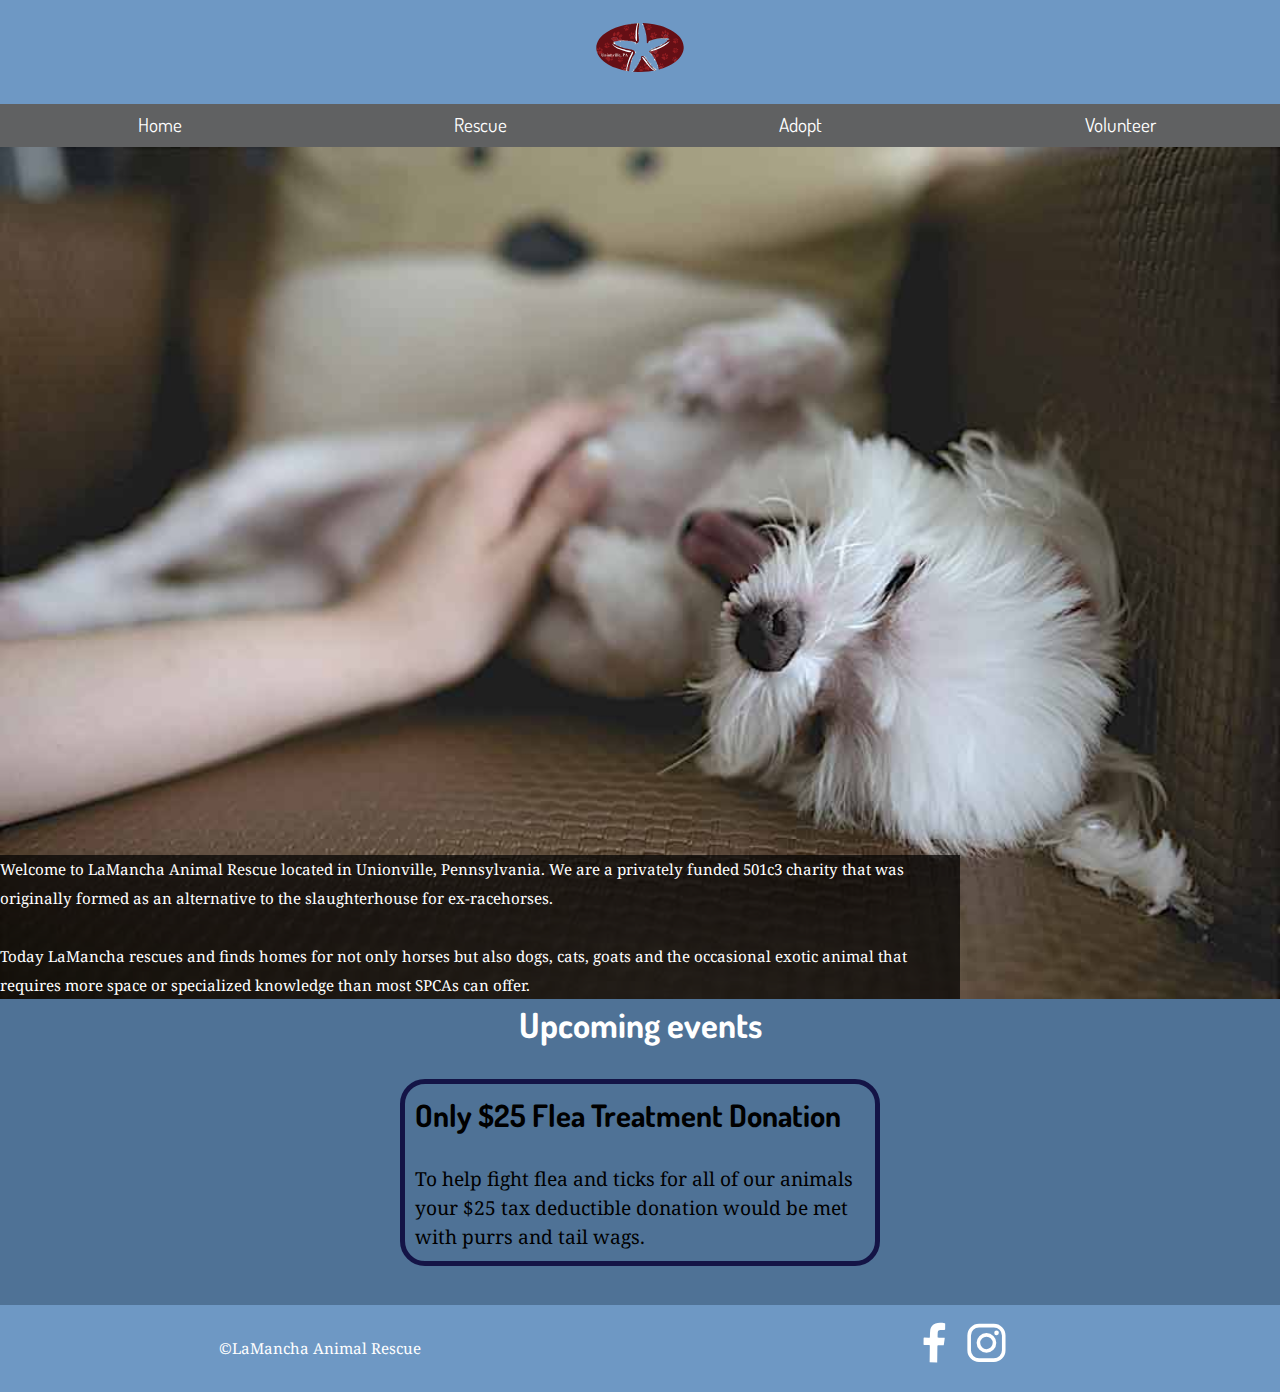
==== index.html @ 8a0393de "Fixed navigation bar" ====
<!DOCTYPE html>
<html lang="en-ca">
<head>
  <meta charset="utf-8">
  <title>Animal Rescue Website</title>
  <meta name="viewport" content="width=device-width, initial-scale=1">
  <link href="css/modules.css" rel="stylesheet">
  <link href="css/grid.css" rel="stylesheet">
  <link href="css/type.css" rel="stylesheet">
  <link href="css/main.css" rel="stylesheet">
  <link href="https://fonts.googleapis.com/css?family=Dosis:700|Noto+Serif" rel="stylesheet">
</head>
<body>
  <header>
    <div class="text-center">
      <a href="index.html">
        <img class="i-96 logo" src="images/logo.svg" alt="">
      </a>
    </div>
    <div>
      <nav>
        <ul class="grid list-group text-center">
          <li class="yota text-center unit xs-1 s-1 m-1-4 l-1-4 pad-t-1-4 pad-b-1-4"><a href="index.html">Home</a></li>
          <li class="yota text-center unit xs-1 s-1 m-1-4 l-1-4 pad-t-1-4 pad-b-1-4"><a href="rescue.html">Rescue</a></li>
          <li class="yota text-center unit xs-1 s-1 m-1-4 l-1-4 pad-t-1-4 pad-b-1-4"><a href="adopt.html">Adopt</a></li>
          <li class="yota text-center unit xs-1 s-1 m-1-4 l-1-4 pad-t-1-4 pad-b-1-4"><a href="#">Volunteer</a></li>
        </ul>
      </nav>
    </div>
  </header>

  <main>
    <section class="banner">
      <div class="embed embed-3by2">
        <img class="dog-banner embed-item" src="images/dog-banner.jpg" alt="">
      </div>
      <div class="banner-content ib">
        <p class="micro">Welcome to LaMancha Animal Rescue located in Unionville, Pennsylvania. We are a privately funded 501c3 charity that was originally formed as an alternative to the slaughterhouse for ex-racehorses.</p>
        <p class="micro push-0">Today LaMancha rescues and finds homes for not only horses but also dogs, cats, goats and the occasional exotic animal that requires more space or specialized knowledge than most SPCAs can offer.</p>
      </div>
    </section>

    <section class="sec-2">
      <h1 class="text-center">Upcoming events</h1>
        <div class="card">
          <h2>Only $25 Flea Treatment Donation</h2>
          <p class="push-0">To help fight flea and ticks for all of our animals your $25 tax deductible donation would be met with purrs and tail wags.</p>
        </div>
    </section>
  </main>

  <footer class="grid foot-align">
    <div class="unit xs-1 s-1 m-1-2 l-1-2 pad-t gutter-1-2 text-center">
      <p><small class="text-center micro">©LaMancha Animal Rescue</small></p>
    </div>

      <div class="unit xs-1 s-1 m-1-2 l-1-2 island-1-2 text-center">
        <i class="icon i-48">
          <a href="https://www.facebook.com/groups/67458316507/about/">
            <img src="images/facebook-logo.svg" alt="facebook">
          </a>
        </i>

        <i class="icon i-48">
          <a href="https://www.instagram.com/lamancha_rescue/">
            <img src="images/instagram-logo.svg" alt="instagram">
          </a>
        </i>
      </div>
  </footer>
</body>
</html>
---- css/modules.css ----
/*
 * Modulifier || Code released under the UNLICENSE
 * Code under other copyrights & licenses listed below.
 * https://modulifier.web-dev.tools/#responsive;images;list-group;embed;media-object;icons;hidden;positioning;nice-lists;forms;buttons;accessibility;print
 */

@-moz-viewport { width: device-width; scale: 1; }
@-ms-viewport { width: device-width; scale: 1; }
@-o-viewport { width: device-width; scale: 1; }
@-webkit-viewport { width: device-width; scale: 1; }
@viewport { width: device-width; scale: 1; }

html {
  box-sizing: border-box;
  -moz-text-size-adjust: 100%;
  -ms-text-size-adjust: 100%;
  -webkit-text-size-adjust: 100%;
  text-size-adjust: 100%;
}

*, *::before, *::after {
  box-sizing: inherit;
}

body {
  margin: 0;
}

article,
aside,
details,
figcaption,
figure,
footer,
header,
main,
menu,
nav,
section,
summary {
  display: block;
}

audio,
canvas,
progress,
video {
  display: inline-block;
  vertical-align: baseline;
}

template {
  display: none;
}

details {
  cursor: pointer;
}

audio:not([controls]) {
  display: none;
  height: 0;
}

a,
area,
button,
input,
label,
select,
textarea,
[tabindex] {
  -ms-touch-action: manipulation;
  touch-action: manipulation;
}

img {
  border: 0;
}

.img-flex,
.img-flex img {
  display: block;
  width: 100%;
}

svg {
  fill: currentColor;
}

svg:not(:root) {
  overflow: hidden;
}

svg.img-flex {
  width: 100%;
  height: 100%;
}

.image-replacement, .ir {
  overflow: hidden;
  direction: ltr;
  text-align: left;
  text-indent: 100%;
  white-space: nowrap;
}

.list-group, .list-group-inline, .list-group--inline {
  padding-left: 0;
  list-style-type: none;
}

.list-group > dd {
  margin-left: 0;
}

.list-group-inline::before,
.list-group-inline::after,
.list-group--inline::before,
.list-group--inline::after {
  content: "";
  display: table;
}

.list-group-inline::after,
.list-group--inline::after {
  clear: both;
}

.list-group-inline > li,
.list-group--inline > li {
  display: inline-block;
}

.list-group-inline > dt,
.list-group--inline > dt {
  clear: left;
  float: left;
  width: 11em;
}

.list-group-inline > dd,
.list-group--inline > dd {
  float: left;
  min-width: 12em;
}

.embed {
  margin-left: 0;
  margin-right: 0;
  overflow: hidden;
  position: relative;
  width: 100%;
}

.embed-1by1, .embed--1by1 {
  padding-top: 100%; /* Square */
}

.embed-4by3, .embed--4by3 {
  padding-top: 75%; /* Traditional TV/computer screens */
}

.embed-iso216, .embed--iso216 {
  padding-top: 70.92%; /* A-standard paper sizes */
}

.embed-3by2, .embed--3by2 {
  padding-top: 66.6%; /* Classic 35 mm film & most digital photos, landscape */
}

.embed-2by3, .embed--2by3 {
  padding-top: 150%; /* Classic 35 mm film & most digital photos, portrait */
}

.embed-golden, .embed--golden {
  padding-top: 61.8%; /* The Golden Ratio */
}

.embed-16by9, .embed--16by9 {
  padding-top: 56.25%; /* HD TV */
}

.embed-185by100, .embed--185by100 {
  padding-top: 54.05%; /* Common widescreen cinema */
}

.embed-24by10, .embed--24by10 {
  padding-top: 41.667%; /* Widescreen cinema: 2.4:1 */
}

.embed-3by1, .embed--3by1 {
  padding-top: 33.3333%; /* Panorama photos */
}

.embed-4by1, .embed--4by1 {
  padding-top: 25%; /* Polyvision */
}

.embed-5by1, .embed--5by1 {
  padding-top: 20%; /* Really wide... */
}

.embed-item, .embed__item {
  min-height: 100%;
  left: 0;
  position: absolute;
  top: 0;
  width: 100%;
}

.media {
  overflow: hidden;
}

.media-img, .media__img {
  float: left;
}

.media-img-reversed, .media__img--reversed {
  float: right;
}

.media-img-stacked, .media__img--stacked {
  float: none;
}

.media-body, .media__body {
  overflow: hidden;
  min-width: 12em; /* Slightly less than 200px, responsiveness built in */
}

.icon {
  display: inline-block;
  position: relative;
  background: transparent none no-repeat center center;
  background-size: contain;
  vertical-align: middle;
}

.i-16, .i--16 {
  height: 16px;
  width: 16px;
}

.i-18, .i--18 {
  height: 18px;
  width: 18px;
}

.i-20, .i--20 {
  height: 20px;
  width: 20px;
}

.i-24, .i--24 {
  height: 24px;
  width: 24px;
}

.i-32, .i--32 {
  height: 32px;
  width: 32px;
}

.i-48, .i--48 {
  height: 48px;
  width: 48px;
}

.i-64, .i--64 {
  height: 64px;
  width: 64px;
}

.i-96, .i--96 {
  height: 96px;
  width: 96px;
}

.i-128, .i--128 {
  height: 128px;
  width: 128px;
}

.i-192, .i--192 {
  height: 192px;
  width: 192px;
}

.i-256, .i--256 {
  height: 256px;
  width: 256px;
}

.icon img,
.icon svg {
  left: 0;
  height: 100%;
  position: absolute;
  top: 0;
  width: 100%;
  fill: currentColor;
}

.icon-label {
  vertical-align: middle;
}

.icon-link,
.icon-link:focus,
.icon-link:hover {
  text-decoration: none;
}

[hidden], .hidden {
  /* stylelint-disable declaration-no-important */
  display: none !important;
  visibility: hidden !important;
  /* stylelint-enable */
}

.visually-hidden {
  height: 1px;
  margin: -1px;
  overflow: hidden;
  padding: 0;
  position: absolute;
  width: 1px;
  border: 0;
  clip: rect(0 0 0 0);
  clip-path: inset(50%);
}

.visually-hidden.focusable:active, .visually-hidden.focusable:focus {
  height: auto;
  margin: 0;
  overflow: visible;
  position: static;
  width: auto;
  clip: auto;
  clip-path: none;
}

.invisible {
  visibility: hidden;
}

.chop,
.crop {
  overflow: hidden;
}

.truncate {
  max-width: 100%;
  overflow: hidden;
  width: 100%;
  text-overflow: ellipsis;
  white-space: nowrap;
}

.scrollable {
  max-width: 100%;
  overflow-x: auto;
  overflow-y: hidden;
  -webkit-overflow-scrolling: touch;
}

.clearfix::after {
  content: " ";
  display: block;
  clear: both;
}

.left {
  float: left;
}

.right {
  float: right;
}

.center-text,
.center-flow {
  text-align: center;
}

.center-block {
  margin-left: auto;
  margin-right: auto;
}

.no-auto-margins,
.not-centered {
  /* stylelint-disable declaration-no-important */
  margin-left: 0 !important;
  margin-right: 0 !important;
  /* stylelint-enable */
}

.center-content,
.center-content-vertical,
.center-contents,
.center-contents-vertical {
  display: -webkit-flex;
  display: -ms-flexbox;
  display: flex;
  -webkit-justify-content: center;
  -ms-flex-pack: center;
  justify-content: center;
  -webkit-align-items: center;
  -ms-flex-align: center;
  align-items: center;
  -webkit-align-content: center;
  -ms-flex-line-pack: center;
  align-content: center;
  -webkit-flex-direction: column wrap;
  -ms-flex-direction: column wrap;
  flex-flow: column wrap;
}

.center-content-start,
.center-content-vertical-start,
.center-contents-start,
.center-contents-vertical-start {
  display: -webkit-flex;
  display: -ms-flexbox;
  display: flex;
  -webkit-justify-content: center;
  -ms-flex-pack: center;
  justify-content: center;
  -webkit-flex-direction: column wrap;
  -ms-flex-direction: column wrap;
  flex-flow: column wrap;
}

.center-content-horizontal,
.center-contents-horizontal {
  display: -webkit-flex;
  display: -ms-flexbox;
  display: flex;
  -webkit-justify-content: center;
  -ms-flex-pack: center;
  justify-content: center;
  -webkit-align-items: center;
  -ms-flex-align: center;
  align-items: center;
  -webkit-align-content: center;
  -ms-flex-line-pack: center;
  align-content: center;
  -webkit-flex-direction: row wrap;
  -ms-flex-direction: row wrap;
  flex-flow: row wrap;
}

.inline {
  display: inline;
}

.block {
  display: block;
}

.inline-block, .ib {
  display: inline-block;
}

.valign-top {
  vertical-align: top;
}

.valign-bottom {
  vertical-align: bottom;
}

.valign-middle {
  vertical-align: middle;
}

.fixed {
  position: fixed;
}

.relative {
  position: relative;
}

[class*="pin-"],
.absolute {
  position: absolute;
}

.static {
  position: static;
}

.zindex-1 {
  z-index: 1;
}

.zindex-2 {
  z-index: 2;
}

.zindex-3 {
  z-index: 3;
}

.zindex-1000 {
  z-index: 1000;
}

.pin-top-left,
.pin-left-top,
.pin-tl,
.pin-lt {
  top: 0;
  left: 0;
}

.pin-top-right,
.pin-right-top,
.pin-tr,
.pin-rt {
  top: 0;
  right: 0;
}

.pin-bottom-left,
.pin-left-bottom,
.pin-bl,
.pin-lb {
  bottom: 0;
  left: 0;
}

.pin-bottom-right,
.pin-right-bottom,
.pin-br,
.pin-rb {
  bottom: 0;
  right: 0;
}

.pin-top-center,
.pin-center-top,
.pin-tc,
.pin-ct {
  left: 50%;
  top: 0;
  transform: translateX(-50%);
}

.pin-bottom-center,
.pin-center-bottom,
.pin-bc,
.pin-cb {
  bottom: 0;
  left: 50%;
  transform: translateX(-50%);
}

.pin-center-left,
.pin-left-center,
.pin-cl,
.pin-lc {
  left: 0;
  top: 50%;
  transform: translateY(-50%);
}

.pin-center-right,
.pin-right-center,
.pin-cr,
.pin-rc {
  right: 0;
  top: 50%;
  transform: translateY(-50%);
}

.pin-center, .pin-c {
  left: 50%;
  top: 50%;
  transform: translate(-50%, -50%);
}

.width-quarter, .w-1-4 {
  width: 25%;
}

.width-half, .w-1-2 {
  width: 50%;
}

.width-full, .w-1 {
  width: 100%;
}

.height-quarter, .h-1-4 {
  height: 25%;
}

.height-half, .h-1-2 {
  height: 50%;
}

.height-full, .h-1 {
  height: 100%;
}

.height-win-quarter, .h-w-1-4 {
  height: 25vh;
  max-height: 46em;
}

.height-win-half, .h-w-1-2 {
  height: 50vh;
  max-height: 46em;
}

.height-win-full, .h-w-1 {
  height: 100vh;
  max-height: 46em;
}

ul {
  list-style-type: none;
}

ul > li::before {
  content: "·";
  float: left;
  margin-left: -1.6em;
  width: 1.3em;
  text-align: right;
}

ol {
  counter-reset: ol-simple-numbers;
  list-style-type: none;
}

ol > li::before {
  float: left;
  margin-left: -1.6em;
  width: 1.3em;
  counter-increment: ol-simple-numbers;
  content: counter(ol-simple-numbers);
  text-align: right;
}

.list-group > li::before,
.list-group-inline > li::before,
.list-group--inline > li::before {
  content: none;
}

/* stylelint-disable no-descending-specificity */

/*
 * (c) Nicolas Gallagher and Jonathan Neal of Normalize.css || MIT License
 *     https://necolas.github.io/normalize.css/
 */

button,
input,
optgroup,
select,
textarea {
  color: inherit;
  font: inherit;
  margin: 0;
}

button,
input {
  overflow: visible;
}

button,
select {
  text-transform: none;
}

button,
html [type="button"],
[type="reset"],
[type="submit"] {
  -webkit-appearance: button;
  cursor: pointer;
}

button[disabled],
html input[disabled] {
  cursor: default;
}

button::-moz-focus-inner,
input::-moz-focus-inner {
  border: 0;
  padding: 0;
}

[type="checkbox"],
[type="radio"] {
  opacity: 0;
  position: absolute;
  height: 1px;
  width: 1px;
}

[type="number"]::-webkit-inner-spin-button,
[type="number"]::-webkit-outer-spin-button {
  height: auto;
}

[type="search"]::-webkit-search-cancel-button,
[type="search"]::-webkit-search-decoration {
  -webkit-appearance: none;
}

fieldset {
  padding-left: 0;
  padding-right: 0;

  border: 0;
  border-top: 2px solid #666;
}

legend {
  color: inherit;
  display: table;
  max-width: 100%;
  padding: 0 .3em 0 0;
  white-space: normal;

  border: 0;

  font-weight: bold;
}

optgroup {
  font-weight: bold;
}

::-webkit-input-placeholder {
  color: inherit;
  opacity: .54;
}

::-webkit-file-upload-button {
  -webkit-appearance: button;
  font: inherit;
}

/* End Normalize.css code */

label,
.label-block {
  display: block;
  cursor: pointer;
}

[type="checkbox"] + label,
[type="radio"] + label,
.label-inline {
  display: inline-block;
}

input:not([type]),
[type="text"],
[type="number"],
[type="search"],
[type="url"],
[type="email"],
[type="password"],
[type="tel"],
[type="datetime-local"],
[type="month"],
[type="week"],
[type="date"],
[type="time"],
[type="range"],
select,
textarea {
  -moz-appearance: none;
  -webkit-appearance: none;
  appearance: none;
}

input,
textarea {
  display: block;
  width: 100%;

  background-color: #fff;
  border: 2px solid #666;
  border-radius: 0;

  vertical-align: middle;
}

label {
  vertical-align: middle;
}

textarea {
  max-width: 100%;
  min-height: 4em;
  overflow: auto;
}

[type="color"] {
  display: inline-block;
  width: 2em;
}

select {
  display: block;
  width: 100%;

  background-image: url("data:image/svg+xml,%3Csvg xmlns='http://www.w3.org/2000/svg' width='256' height='256' viewBox='0 0 256 256'%3E%3Cpath fill='none' stroke='%23000' stroke-miterlimit='10' stroke-width='70' d='M36.3 82.1l91.9 91.8 91.5-91.8'/%3E%3C/svg%3E");
  background-repeat: no-repeat;
  background-position: calc(100% - .4em) center;
  background-size: 18px auto;
  background-color: #fff;
  border: 2px solid #666;
  border-radius: 0;
}

[type="checkbox"] + label::before {
  content: " ";
  display: inline-block;
  height: 1.8em;
  margin-right: .3em;
  position: relative;
  vertical-align: middle;
  top: -.1em;
  width: 1.8em;

  background-color: #fff;
  background-size: cover;
  border: 2px solid #666;

  line-height: inherit;
}

[type="checkbox"]:checked + label::before {
  background-image: url("data:image/svg+xml,%3Csvg xmlns='http://www.w3.org/2000/svg' width='256' height='256' viewBox='0 0 256 256'%3E%3Cpath fill='none' stroke='%23000' stroke-miterlimit='10' stroke-width='50' d='M49.9 130.1l50.8 50.7L206.1 75.2'/%3E%3C/svg%3E");
}

[type="checkbox"]:focus + label::before {
  outline: 3px solid #000;
  z-index: 1000;
}

[type="radio"] + label::before {
  content: " ";
  display: inline-block;
  height: 1.8em;
  margin-right: .3em;
  position: relative;
  vertical-align: middle;
  top: -.1em;
  width: 1.8em;

  background-color: #fff;
  background-size: cover;
  border: 2px solid #666;
  border-radius: 50%;

  line-height: inherit;
}

[type="radio"]:checked + label::before {
  background-image: url("data:image/svg+xml,%3Csvg xmlns='http://www.w3.org/2000/svg' width='256' height='256' viewBox='0 0 256 256'%3E%3Ccircle cx='128' cy='128' r='70.4'/%3E%3C/svg%3E");
}

[type="radio"]:focus + label::before,
[type="radio"] + label:focus::before {
  box-shadow: 0 0 0 3px #000;
  z-index: 1000;
}

[type="range"] {
  border: 0;
  background-color: #fff;
}

[type="range"]::-webkit-slider-runnable-track {
  height: 6px;

  -webkit-appearance: none;
  appearance: none;
  background-color: #ccc;
  border: 0;
  border-radius: 3px;
}

[type="range"]:active::-webkit-slider-runnable-track {
  background-color: #ccc;
}

[type="range"]::-moz-range-track {
  height: 6px;

  -moz-appearance: none;
  appearance: none;
  background-color: #ccc;
  border: 0;
  border-radius: 3px;
}

[type="range"]:active::-moz-range-track {
  background-color: #ccc;
}

[type="range"]::-ms-track {
  height: 6px;

  -ms-appearance: none;
  appearance: none;
  background-color: #ccc;
  border: 0;
  border-radius: 3px;
}

[type="range"]:active::-ms-track {
  background-color: #ccc;
}

[type="range"]::-webkit-slider-thumb {
  margin-top: -4px;
  height: 16px;
  width: 16px;

  -webkit-appearance: none;
  appearance: none;
  background-color: #000;
  border: none;
  border-radius: 50%;
}

[type="range"]:hover::-webkit-slider-thumb {
  background-color: #000;
}

[type="range"]:active::-webkit-slider-thumb {
  background-color: #000;
}

[type="range"]::-moz-range-thumb {
  margin-top: -4px;
  height: 16px;
  width: 16px;

  -webkit-appearance: none;
  appearance: none;
  background-color: #000;
  border: none;
  border-radius: 50%;
}

[type="range"]:hover::-moz-range-thumb {
  background-color: #000;
}

[type="range"]:active::-moz-range-thumb {
  background-color: #000;
}

[type="range"]::-ms-thumb {
  margin-top: -4px;
  height: 16px;
  width: 16px;

  -webkit-appearance: none;
  appearance: none;
  background-color: #000;
  border: none;
  border-radius: 50%;
}

[type="range"]:hover::-ms-thumb {
  background-color: #000;
}

[type="range"]:active::-ms-thumb {
  background-color: #000;
}

[type="checkbox"].hide-custom-input + label::before,
[type="checkbox"] + .hide-custom-input::before,
[type="radio"].hide-custom-input + label::before,
[type="radio"] + .hide-custom-input::before {
  content: none;
  display: none;
}

/* stylelint-enable */

.link-box {
  display: block;
  text-decoration: none;
}

/* stylelint-disable no-descending-specificity */

button,
.btn {
  cursor: pointer;
  display: inline-block;
  margin: 0;
  overflow: visible;
  padding: .375em .75em .42em;
  -webkit-appearance: none;
  -moz-appearance: none;
  appearance: none;
  background-color: #333;
  border-radius: 4px;
  border: 3px solid #333;
  color: #fff;
  font: inherit;
  text-decoration: none;
  text-transform: none;
}

button::-moz-focus-inner {
  border: 0;
  padding: 0;
}

/* stylelint-enable */

button:focus,
button:hover,
.btn:focus,
.btn:hover {
  background-color: #000;
  border-color: #000;
  color: #fff;
}

button[disabled] {
  cursor: default;
}

.btn-light, .btn--light {
  background-color: #e2e2e2;
  border-color: #e2e2e2;
  color: #000;
}

.btn-light:focus,
.btn-light:hover,
.btn--light:focus,
.btn--light:hover {
  background-color: #666;
  border-color: #666;
  color: #fff;
}

.btn-ghost,
.btn--ghost {
  background-color: transparent;
  border-color: #333;
  color: #000;
}

.btn-ghost:focus,
.btn-ghost:hover,
.btn--ghost:focus,
.btn--ghost:hover {
  background-color: #e2e2e2;
  border-color: #000;
  color: #000;
}

.btn-link {
  display: inline;
  padding: 0;
  background-color: transparent;
  border-radius: 0;
  border: 0;
  color: inherit;
}

.btn-link:focus,
.btn-link:hover {
  background-color: transparent;
  color: inherit;
}

a:hover, a:active {
  outline: none;
}

a:focus,
[tabindex="0"]:focus,
details:focus,
summary:focus,
input:focus,
textarea:focus,
button:focus,
select:focus {
  outline: 3px solid #000;
  outline-offset: 0;
}

a:focus, [tabindex="0"]:focus {
  outline-offset: 3px;
}

.skip-links {
  margin: 0;
  padding: 0;
  list-style-type: none;
}

.skip-links > li::before {
  content: none; /* Remove the bullets if nice lists is selected */
}

.skip-links a,
.skip-links button {
  padding: .5em .75em;
  position: absolute;
  top: -10em;
  z-index: 10000; /* To make sure they're always on top */
  background-color: #000;
  border: 0;
  color: #fff;
  font-size: 1.125rem;
  font-weight: bold;
  text-decoration: none;
}

.skip-links a:focus,
.skip-links button:focus {
  outline-offset: 3px;
  top: 0;
}

[aria-busy="true"] {
  cursor: progress;
}

[aria-controls] {
  cursor: pointer;
}

[aria-disabled] {
  cursor: default;
}

.print-only {
  display: none;
  visibility: hidden;
}

.page-break-before {
  page-break-before: always;
}

.page-break-after {
  page-break-after: always;
}

.no-page-break-inside {
  page-break-inside: avoid;
}

@media print {

  /* stylelint-disable declaration-no-important */

  .no-print {
    display: none !important;
    visibility: hidden !important;
  }

  .print-only,
  .force-print {
    display: block !important;
    visibility: visible !important;
  }

  /* stylelint-enable */

  .visually-hidden.force-print {
    height: auto;
    margin: 0;
    overflow: visible;
    padding: 0;
    position: static;
    width: auto;
    border: 0;
    clip: initial;
    clip-path: none;
  }

  /*
   * (c) Fabien Sa || MIT License
   *     http://bafs.github.io/Gutenberg/
   */

  table,
  blockquote,
  pre,
  code,
  figure,
  li,
  hr,
  ul,
  ol,
  a,
  tr {
    page-break-inside: avoid;
  }

  h1, h2, h3, h4, h5, h6, p, a {
    orphans: 3;
    widows: 3;
  }

  h1,
  h2,
  h3,
  h4,
  h5,
  h6 {
    page-break-after: avoid;
    page-break-inside: avoid;
  }

  h1 + p,
  h2 + p,
  h3 + p,
  h4 + p,
  h5 + p,
  h6 + p {
    page-break-before: avoid;
  }

  img {
    page-break-after: auto;
    page-break-before: auto;
    page-break-inside: avoid;
  }

  /* stylelint-disable declaration-no-important */

  pre {
    white-space: pre-wrap !important;
    word-wrap: break-word;
  }

  /* stylelint-enable */

  /* End Gutenberg code */

  /*
   * (c) HTML5 Boilerplate || MIT License
   *     https://html5boilerplate.com/
   */

  /* stylelint-disable declaration-no-important */

  *, *::before, *::after, *::first-letter, *::first-line {
    background: none transparent !important;
    color: #000 !important;
    box-shadow: none !important;
    text-shadow: none !important;
  }

  /* stylelint-enable */

  a, a:visited {
    text-decoration: underline;
  }

  a[href]::after {
    content: " (" attr(href) ")";
  }

  abbr[title]::after {
    content: " (" attr(title) ")";
  }

  a[href^="#"]::after,
  a[href^="javascript:"]::after,
  a.no-print-href::after,
  a.href-no-print::after {
    content: "";
  }

  thead {
    display: table-header-group;
  }

  /* End HTML5 Boilerplate code */
}
---- css/grid.css ----
/*
  Gridifier || Code released under the UNLICENSE
  https://gridifier.web-dev.tools/#xs,4,0,0,0;s,4,25,0,0;m,4,38,1,1;l,4,60,1,1
*/

.grid {
  margin: 0;
  padding: 0;
  letter-spacing: -.31em;
  text-rendering: optimizeSpeed;
  display: -webkit-flex;
  display: -ms-flexbox;
  display: flex;
  -webkit-flex-flow: row wrap;
  -ms-flex-flow: row wrap;
  flex-flow: row wrap;
}

.grid-bottom {
  -webkit-align-items: flex-end;
  -ms-align-items: flex-end;
  align-items: flex-end;
}

.grid-middle {
  -webkit-align-items: center;
  -ms-align-items: center;
  align-items: center;
}

.grid-stretch {
  -webkit-align-items: stretch;
  -ms-align-items: stretch;
  align-items: stretch;
}

.opera-only :-o-prefocus,
.grid {
  word-spacing: -.43em;
}

.unit {
  letter-spacing: normal;
  text-rendering: auto;
  vertical-align: top;
  word-spacing: normal;
  display: inline-block;
  visibility: visible;
}

.grid-bottom .unit {
  vertical-align: bottom;
}

.grid-middle .unit {
  vertical-align: middle;
}

[class*="unit-push-"],
[class*="unit-pull-"] {
  position: relative;
}

.unit-content-distribute {
  display: -ms-flexbox;
  display: -webkit-flex;
  display: flex;
  -ms-flex-direction: column;
  -webkit-flex-direction: column;
  flex-direction: column;
  -ms-flex-pack: justify;
  -webkit-justify-content: space-between;
  justify-content: space-between;
}

.unit-content-center,
.unit-content-center-vertical {
  display: -webkit-flex;
  display: -ms-flexbox;
  display: flex;
  -webkit-justify-content: center;
  -ms-flex-pack: center;
  justify-content: center;
  -webkit-align-items: center;
  -ms-flex-align: center;
  align-items: center;
  -webkit-align-content: center;
  -ms-flex-line-pack: center;
  align-content: center;
  -webkit-flex-direction: column wrap;
  -ms-flex-direction: column wrap;
  flex-flow: column wrap;
}

.unit-content-center-horizontal {
  display: -webkit-flex;
  display: -ms-flexbox;
  display: flex;
  -webkit-justify-content: center;
  -ms-flex-pack: center;
  justify-content: center;
  -webkit-align-items: center;
  -ms-flex-align: center;
  align-items: center;
  -webkit-align-content: center;
  -ms-flex-line-pack: center;
  align-content: center;
  -webkit-flex-direction: row wrap;
  -ms-flex-direction: row wrap;
  flex-flow: row wrap;
}

.content-fill,
.content-stretch {
  -ms-flex-grow: 2;
  -webkit-flex-grow: 2;
  flex-grow: 2;
  max-width: 100%; /* @bugfix: IE 10, 11 */
}

.content-shrink {
  -ms-align-self: center;
  -webkit-align-self: center;
  align-self: center;
}

.unit-xs-hidden,
.xs-0 {
  display: none;
  visibility: hidden;
}

.unit-xs-centered {
  margin: 0 auto;
}

.unit-xs-1,
.xs-1 {
  display: block;
  visibility: visible;
  width: 100%;
}

.unit-xs-1-2,
.xs-1-2 {
  width: 50%;
}

.unit-xs-1-3,
.xs-1-3 {
  width: 33.3333%;
}

.unit-xs-2-3,
.xs-2-3 {
  width: 66.6667%;
}

.unit-xs-1-4,
.xs-1-4 {
  width: 25%;
}

.unit-xs-3-4,
.xs-3-4 {
  width: 75%;
}

.unit-xs-1-2,
.xs-1-2,
.unit-xs-1-3,
.xs-1-3,
.unit-xs-2-3,
.xs-2-3,
.unit-xs-1-4,
.xs-1-4,
.unit-xs-3-4,
.xs-3-4 {
  display: inline-block;
  visibility: visible;
}

.unit-xs-1-2[class*="-content-"],
.xs-1-2[class*="-content-"],
.unit-xs-1-3[class*="-content-"],
.xs-1-3[class*="-content-"],
.unit-xs-2-3[class*="-content-"],
.xs-2-3[class*="-content-"],
.unit-xs-1-4[class*="-content-"],
.xs-1-4[class*="-content-"],
.unit-xs-3-4[class*="-content-"],
.xs-3-4[class*="-content-"] {
  display: -webkit-flex;
  display: -ms-flexbox;
  display: flex;
}

.unit-xs-content-distribute,
.xs-content-distribute {
  display: -ms-flexbox;
  display: -webkit-flex;
  display: flex;
  -ms-flex-direction: column;
  -webkit-flex-direction: column;
  flex-direction: column;
  -ms-flex-pack: justify;
  -webkit-justify-content: space-between;
  justify-content: space-between;
}

.unit-xs-content-center,
.unit-xs-content-center-vertical {
  display: -webkit-flex;
  display: -ms-flexbox;
  display: flex;
  -webkit-justify-content: center;
  -ms-flex-pack: center;
  justify-content: center;
  -webkit-align-items: center;
  -ms-flex-align: center;
  align-items: center;
  -webkit-align-content: center;
  -ms-flex-line-pack: center;
  align-content: center;
  -webkit-flex-direction: column wrap;
  -ms-flex-direction: column wrap;
  flex-flow: column wrap;
}

.unit-xs-content-center-horizontal {
  display: -webkit-flex;
  display: -ms-flexbox;
  display: flex;
  -webkit-justify-content: center;
  -ms-flex-pack: center;
  justify-content: center;
  -webkit-align-items: center;
  -ms-flex-align: center;
  align-items: center;
  -webkit-align-content: center;
  -ms-flex-line-pack: center;
  align-content: center;
  -webkit-flex-direction: row wrap;
  -ms-flex-direction: row wrap;
  flex-flow: row wrap;
}

.xs-content-fill,
.xs-content-stretch {
  -ms-flex-grow: 2;
  -webkit-flex-grow: 2;
  flex-grow: 2;
  max-width: 100%; /* @bugfix: IE 10, 11 */
}

.xs-content-shrink {
  -ms-align-self: center;
  -webkit-align-self: center;
  align-self: center;
}

@media only screen and (min-width: 25em) {

  .unit-s-hidden,
  .s-0 {
    display: none;
    visibility: hidden;
  }

  .unit-s-centered {
    margin: 0 auto;
  }

  .unit-s-1,
  .s-1 {
    display: block;
    visibility: visible;
    width: 100%;
  }

  .unit-s-1-2,
  .s-1-2 {
    width: 50%;
  }

  .unit-s-1-3,
  .s-1-3 {
    width: 33.3333%;
  }

  .unit-s-2-3,
  .s-2-3 {
    width: 66.6667%;
  }

  .unit-s-1-4,
  .s-1-4 {
    width: 25%;
  }

  .unit-s-3-4,
  .s-3-4 {
    width: 75%;
  }

  .unit-s-1-2,
  .s-1-2,
  .unit-s-1-3,
  .s-1-3,
  .unit-s-2-3,
  .s-2-3,
  .unit-s-1-4,
  .s-1-4,
  .unit-s-3-4,
  .s-3-4 {
    display: inline-block;
    visibility: visible;
  }

  .unit-s-1-2[class*="-content-"],
  .s-1-2[class*="-content-"],
  .unit-s-1-3[class*="-content-"],
  .s-1-3[class*="-content-"],
  .unit-s-2-3[class*="-content-"],
  .s-2-3[class*="-content-"],
  .unit-s-1-4[class*="-content-"],
  .s-1-4[class*="-content-"],
  .unit-s-3-4[class*="-content-"],
  .s-3-4[class*="-content-"] {
    display: -webkit-flex;
    display: -ms-flexbox;
    display: flex;
  }

  .unit-s-content-distribute,
  .s-content-distribute {
    display: -ms-flexbox;
    display: -webkit-flex;
    display: flex;
    -ms-flex-direction: column;
    -webkit-flex-direction: column;
    flex-direction: column;
    -ms-flex-pack: justify;
    -webkit-justify-content: space-between;
    justify-content: space-between;
  }

  .unit-s-content-center,
  .unit-s-content-center-vertical {
    display: -webkit-flex;
    display: -ms-flexbox;
    display: flex;
    -webkit-justify-content: center;
    -ms-flex-pack: center;
    justify-content: center;
    -webkit-align-items: center;
    -ms-flex-align: center;
    align-items: center;
    -webkit-align-content: center;
    -ms-flex-line-pack: center;
    align-content: center;
    -webkit-flex-direction: column wrap;
    -ms-flex-direction: column wrap;
    flex-flow: column wrap;
  }

  .unit-s-content-center-horizontal {
    display: -webkit-flex;
    display: -ms-flexbox;
    display: flex;
    -webkit-justify-content: center;
    -ms-flex-pack: center;
    justify-content: center;
    -webkit-align-items: center;
    -ms-flex-align: center;
    align-items: center;
    -webkit-align-content: center;
    -ms-flex-line-pack: center;
    align-content: center;
    -webkit-flex-direction: row wrap;
    -ms-flex-direction: row wrap;
    flex-flow: row wrap;
  }

  .s-content-fill,
  .s-content-stretch {
    -ms-flex-grow: 2;
    -webkit-flex-grow: 2;
    flex-grow: 2;
    max-width: 100%; /* @bugfix: IE 10, 11 */
  }

  .s-content-shrink {
    -ms-align-self: center;
    -webkit-align-self: center;
    align-self: center;
  }

}

@media only screen and (min-width: 38em) {

  .unit-m-hidden,
  .m-0 {
    display: none;
    visibility: hidden;
  }

  .unit-m-centered {
    margin: 0 auto;
  }

  .unit-m-1,
  .m-1 {
    display: block;
    visibility: visible;
    width: 100%;
  }

  .unit-offset-m-0 {
    margin-left: 0;
  }

  .unit-push-m-0,
  .unit-pull-m-0 {
    left: 0;
  }

  .unit-m-1-2,
  .m-1-2 {
    width: 50%;
  }

  .unit-offset-m-1-2 {
    margin-left: 50%;
  }

  .unit-push-m-1-2 {
    left: 50%;
  }

  .unit-pull-m-1-2 {
    left: -50%;
  }

  .unit-m-1-3,
  .m-1-3 {
    width: 33.3333%;
  }

  .unit-offset-m-1-3 {
    margin-left: 33.3333%;
  }

  .unit-push-m-1-3 {
    left: 33.3333%;
  }

  .unit-pull-m-1-3 {
    left: -33.3333%;
  }

  .unit-m-2-3,
  .m-2-3 {
    width: 66.6667%;
  }

  .unit-offset-m-2-3 {
    margin-left: 66.6667%;
  }

  .unit-push-m-2-3 {
    left: 66.6667%;
  }

  .unit-pull-m-2-3 {
    left: -66.6667%;
  }

  .unit-m-1-4,
  .m-1-4 {
    width: 25%;
  }

  .unit-offset-m-1-4 {
    margin-left: 25%;
  }

  .unit-push-m-1-4 {
    left: 25%;
  }

  .unit-pull-m-1-4 {
    left: -25%;
  }

  .unit-m-3-4,
  .m-3-4 {
    width: 75%;
  }

  .unit-offset-m-3-4 {
    margin-left: 75%;
  }

  .unit-push-m-3-4 {
    left: 75%;
  }

  .unit-pull-m-3-4 {
    left: -75%;
  }

  .unit-m-1-2,
  .m-1-2,
  .unit-m-1-3,
  .m-1-3,
  .unit-m-2-3,
  .m-2-3,
  .unit-m-1-4,
  .m-1-4,
  .unit-m-3-4,
  .m-3-4 {
    display: inline-block;
    visibility: visible;
  }

  .unit-m-1-2[class*="-content-"],
  .m-1-2[class*="-content-"],
  .unit-m-1-3[class*="-content-"],
  .m-1-3[class*="-content-"],
  .unit-m-2-3[class*="-content-"],
  .m-2-3[class*="-content-"],
  .unit-m-1-4[class*="-content-"],
  .m-1-4[class*="-content-"],
  .unit-m-3-4[class*="-content-"],
  .m-3-4[class*="-content-"] {
    display: -webkit-flex;
    display: -ms-flexbox;
    display: flex;
  }

  .unit-m-content-distribute,
  .m-content-distribute {
    display: -ms-flexbox;
    display: -webkit-flex;
    display: flex;
    -ms-flex-direction: column;
    -webkit-flex-direction: column;
    flex-direction: column;
    -ms-flex-pack: justify;
    -webkit-justify-content: space-between;
    justify-content: space-between;
  }

  .unit-m-content-center,
  .unit-m-content-center-vertical {
    display: -webkit-flex;
    display: -ms-flexbox;
    display: flex;
    -webkit-justify-content: center;
    -ms-flex-pack: center;
    justify-content: center;
    -webkit-align-items: center;
    -ms-flex-align: center;
    align-items: center;
    -webkit-align-content: center;
    -ms-flex-line-pack: center;
    align-content: center;
    -webkit-flex-direction: column wrap;
    -ms-flex-direction: column wrap;
    flex-flow: column wrap;
  }

  .unit-m-content-center-horizontal {
    display: -webkit-flex;
    display: -ms-flexbox;
    display: flex;
    -webkit-justify-content: center;
    -ms-flex-pack: center;
    justify-content: center;
    -webkit-align-items: center;
    -ms-flex-align: center;
    align-items: center;
    -webkit-align-content: center;
    -ms-flex-line-pack: center;
    align-content: center;
    -webkit-flex-direction: row wrap;
    -ms-flex-direction: row wrap;
    flex-flow: row wrap;
  }

  .m-content-fill,
  .m-content-stretch {
    -ms-flex-grow: 2;
    -webkit-flex-grow: 2;
    flex-grow: 2;
    max-width: 100%; /* @bugfix: IE 10, 11 */
  }

  .m-content-shrink {
    -ms-align-self: center;
    -webkit-align-self: center;
    align-self: center;
  }

}

@media only screen and (min-width: 60em) {

  .unit-l-hidden,
  .l-0 {
    display: none;
    visibility: hidden;
  }

  .unit-l-centered {
    margin: 0 auto;
  }

  .unit-l-1,
  .l-1 {
    display: block;
    visibility: visible;
    width: 100%;
  }

  .unit-offset-l-0 {
    margin-left: 0;
  }

  .unit-push-l-0,
  .unit-pull-l-0 {
    left: 0;
  }

  .unit-l-1-2,
  .l-1-2 {
    width: 50%;
  }

  .unit-offset-l-1-2 {
    margin-left: 50%;
  }

  .unit-push-l-1-2 {
    left: 50%;
  }

  .unit-pull-l-1-2 {
    left: -50%;
  }

  .unit-l-1-3,
  .l-1-3 {
    width: 33.3333%;
  }

  .unit-offset-l-1-3 {
    margin-left: 33.3333%;
  }

  .unit-push-l-1-3 {
    left: 33.3333%;
  }

  .unit-pull-l-1-3 {
    left: -33.3333%;
  }

  .unit-l-2-3,
  .l-2-3 {
    width: 66.6667%;
  }

  .unit-offset-l-2-3 {
    margin-left: 66.6667%;
  }

  .unit-push-l-2-3 {
    left: 66.6667%;
  }

  .unit-pull-l-2-3 {
    left: -66.6667%;
  }

  .unit-l-1-4,
  .l-1-4 {
    width: 25%;
  }

  .unit-offset-l-1-4 {
    margin-left: 25%;
  }

  .unit-push-l-1-4 {
    left: 25%;
  }

  .unit-pull-l-1-4 {
    left: -25%;
  }

  .unit-l-3-4,
  .l-3-4 {
    width: 75%;
  }

  .unit-offset-l-3-4 {
    margin-left: 75%;
  }

  .unit-push-l-3-4 {
    left: 75%;
  }

  .unit-pull-l-3-4 {
    left: -75%;
  }

  .unit-l-1-2,
  .l-1-2,
  .unit-l-1-3,
  .l-1-3,
  .unit-l-2-3,
  .l-2-3,
  .unit-l-1-4,
  .l-1-4,
  .unit-l-3-4,
  .l-3-4 {
    display: inline-block;
    visibility: visible;
  }

  .unit-l-1-2[class*="-content-"],
  .l-1-2[class*="-content-"],
  .unit-l-1-3[class*="-content-"],
  .l-1-3[class*="-content-"],
  .unit-l-2-3[class*="-content-"],
  .l-2-3[class*="-content-"],
  .unit-l-1-4[class*="-content-"],
  .l-1-4[class*="-content-"],
  .unit-l-3-4[class*="-content-"],
  .l-3-4[class*="-content-"] {
    display: -webkit-flex;
    display: -ms-flexbox;
    display: flex;
  }

  .unit-l-content-distribute,
  .l-content-distribute {
    display: -ms-flexbox;
    display: -webkit-flex;
    display: flex;
    -ms-flex-direction: column;
    -webkit-flex-direction: column;
    flex-direction: column;
    -ms-flex-pack: justify;
    -webkit-justify-content: space-between;
    justify-content: space-between;
  }

  .unit-l-content-center,
  .unit-l-content-center-vertical {
    display: -webkit-flex;
    display: -ms-flexbox;
    display: flex;
    -webkit-justify-content: center;
    -ms-flex-pack: center;
    justify-content: center;
    -webkit-align-items: center;
    -ms-flex-align: center;
    align-items: center;
    -webkit-align-content: center;
    -ms-flex-line-pack: center;
    align-content: center;
    -webkit-flex-direction: column wrap;
    -ms-flex-direction: column wrap;
    flex-flow: column wrap;
  }

  .unit-l-content-center-horizontal {
    display: -webkit-flex;
    display: -ms-flexbox;
    display: flex;
    -webkit-justify-content: center;
    -ms-flex-pack: center;
    justify-content: center;
    -webkit-align-items: center;
    -ms-flex-align: center;
    align-items: center;
    -webkit-align-content: center;
    -ms-flex-line-pack: center;
    align-content: center;
    -webkit-flex-direction: row wrap;
    -ms-flex-direction: row wrap;
    flex-flow: row wrap;
  }

  .l-content-fill,
  .l-content-stretch {
    -ms-flex-grow: 2;
    -webkit-flex-grow: 2;
    flex-grow: 2;
    max-width: 100%; /* @bugfix: IE 10, 11 */
  }

  .l-content-shrink {
    -ms-align-self: center;
    -webkit-align-self: center;
    align-self: center;
  }

}
---- css/type.css ----
/*
  Typografier || Code released under the UNLICENSE
  https://typografier.web-dev.tools/#0,100,1.3,1.067,0;38,110,1.4,1.125,1;60,120,1.5,1.125,1;90,130,1.5,1.125,1
*/

html {
  font-size: 100%;
  line-height: 1.3;
}

a {
  background-color: transparent;
  -webkit-text-decoration-skip: objects;
}

sub,
sup {
  font-size: 75%;
  line-height: 1px;
  position: relative;
  vertical-align: baseline;
}

sup {
  top: -.5em;
}

sub {
  bottom: -.25em;
}

pre,
code,
kbd,
samp {
  font-size: 100%;
}

abbr[title] {
  border-bottom: none;
  text-decoration: underline;
  text-decoration: underline dotted;
}

b,
strong {
  font-weight: bold;
}

dfn,
caption {
  font-style: italic;
}

hr {
  border: 0;
  border-top: 2px solid #000;
  height: 0;
}

table {
  border-collapse: collapse;
  border-spacing: 0;
  width: 100%;
  table-layout: fixed;
}

caption {
  text-align: left;
}

th,
td {
  border-bottom: 1px solid #000;
  text-align: left;
  vertical-align: top;
}

thead th {
  vertical-align: bottom;

  border-bottom-width: 2px;
}

.text-left {
  text-align: left;
}

.text-right {
  text-align: right;
}

.text-center {
  text-align: center;
}

.normal {
  font-weight: normal;
  font-style: normal;
}

.not-bold {
  font-weight: normal;
}

.not-italic {
  font-style: normal;
}

.bold {
  font-weight: bold;
}

.italic {
  font-style: italic;
}

.text-upper {
  text-transform: uppercase;
}

.text-lower {
  text-transform: lowercase;
}

.wrapper {
  margin-left: auto;
  margin-right: auto;
  max-width: 52em;
  width: 100%;
}

.wrapper-no-center {
  max-width: 52em;
  width: 100%;
}

.max-length {
  margin-left: auto;
  margin-right: auto;
  max-width: 36em;
  width: 100%;
}

.max-length-no-center {
  max-width: 36em;
  width: 100%;
}

h1,
h2,
h3,
h4,
h5,
h6,
p,
ul,
ol,
dl,
dd,
figure,
blockquote,
details,
hr,
fieldset,
pre,
table,
caption {
  margin: 0 0 1.3rem;
}

.tenamega {
  font-size: 2.0408rem;
  line-height: 2.925rem;
}

.tenakilo {
  font-size: 1.9127rem;
  line-height: 2.6rem;
}

.tena {
  font-size: 1.7926rem;
  line-height: 2.6rem;
}

.nina {
  font-size: 1.68rem;
  line-height: 2.275rem;
}

.yotta {
  font-size: 1.5745rem;
  line-height: 2.275rem;
}

.zetta {
  font-size: 1.4757rem;
  line-height: 1.95rem;
}

h1,
.exa {
  font-size: 1.383rem;
  line-height: 1.95rem;
}

h2,
.peta {
  font-size: 1.2962rem;
  line-height: 1.95rem;
}

h3,
.tera {
  font-size: 1.2148rem;
  line-height: 1.625rem;
}

h4,
.giga {
  font-size: 1.1385rem;
  line-height: 1.625rem;
}

h5,
.mega {
  font-size: 1.067rem;
  line-height: 1.625rem;
}

h6,
.kilo,
input,
textarea {
  font-size: 1rem;
  line-height: 1.3rem;
}

small,
.milli {
  font-size: .9372rem;
  line-height: 1.3rem;
}

.micro {
  font-size: .8784rem;
  line-height: 1.3rem;
}

ul {
  padding-left: 1em;
}

ol {
  padding-left: 1.6em;
}

input,
option,
select {
  height: calc(1.3rem + .1625rem + .1625rem);
}

[type="color"] {
  width: calc(1.3rem + .1625rem + .1625rem);
}

[type="checkbox"],
[type="radio"] {
  display: inline-block;
  height: auto;
}

.push {
  margin-bottom: 1.3rem;
}

.push-none,
.push-0 {
  margin-bottom: 0;
}

.push-double,
.push-2 {
  margin-bottom: 2.6rem;
}

.push-half,
.push-1-2 {
  margin-bottom: .65rem;
}

.push-quarter,
.push-1-4 {
  margin-bottom: .325rem;
}

.push-eighth,
.push-1-8 {
  margin-bottom: .1625rem;
}

.push-right-eighth,
.push-r-1-8 {
  margin-right: .1625rem;
}

.push-right-quarter,
.push-r-1-4 {
  margin-right: .325rem;
}

.push-right-half,
.push-r-1-2 {
  margin-right: .65rem;
}

.push-right,
.push-r {
  margin-right: 1.3rem;
}

.pad-top,
.pad-t {
  padding-top: 1.3rem;
}

.pad-bottom,
.pad-b {
  padding-bottom: 1.3rem;
}

.pad-top-double,
.pad-t-2 {
  padding-top: 2.6rem;
}

.pad-bottom-double,
.pad-b-2 {
  padding-bottom: 2.6rem;
}

.pad-top-half,
.pad-t-1-2 {
  padding-top: .65rem;
}

.pad-bottom-half,
.pad-b-1-2 {
  padding-bottom: .65rem;
}

.pad-top-quarter,
.pad-t-1-4 {
  padding-top: .325rem;
}

.pad-bottom-quarter,
.pad-b-1-4 {
  padding-bottom: .325rem;
}

.pad-top-eighth,
.pad-t-1-8 {
  padding-top: .1625rem;
}

.pad-bottom-eighth,
.pad-b-1-8 {
  padding-bottom: .1625rem;
}

.island {
  padding: 1.3rem;
}

.island-double,
.island-2 {
  padding: 2.6rem;
}

.island-half,
.island-1-2 {
  padding: .65rem;
}

.island-quarter,
.island-1-4,
td,
table th {
  padding: .325rem;
}

.island-eighth,
.island-1-8,
input:not([type="checkbox"]),
input:not([type="radio"]),
textarea {
  padding: .1625rem;
}

.gutter {
  padding-left: 1.3rem;
  padding-right: 1.3rem;
}

.gutter-double,
.gutter-2 {
  padding-left: 2.6rem;
  padding-right: 2.6rem;
}

.gutter-half,
.gutter-1-2 {
  padding-left: .65rem;
  padding-right: .65rem;
}

.gutter-quarter,
.gutter-1-4,
caption {
  padding-left: .325rem;
  padding-right: .325rem;
}

.gutter-eighth,
.gutter-1-8 {
  padding-left: .1625rem;
  padding-right: .1625rem;
}

select {
  padding: 0 .1625rem;
}

fieldset {
  padding: .325rem 0;

  border: 0;
  border-top: 2px solid #000;
}

legend {
  padding-right: .325rem;
}

@media only screen and (min-width: 38em) {

  html {
    font-size: 110%;
    line-height: 1.4;
  }

  h1,
  h2,
  h3,
  h4,
  h5,
  h6,
  p,
  ul,
  ol,
  dl,
  dd,
  figure,
  blockquote,
  details,
  hr,
  fieldset,
  pre,
  table,
  caption {
    margin: 0 0 1.4rem;
  }

  .tenamega {
    font-size: 3.6532rem;
    line-height: 4.9rem;
  }

  .tenakilo {
    font-size: 3.2473rem;
    line-height: 4.55rem;
  }

  .tena {
    font-size: 2.8865rem;
    line-height: 3.85rem;
  }

  .nina {
    font-size: 2.5658rem;
    line-height: 3.5rem;
  }

  .yotta {
    font-size: 2.2807rem;
    line-height: 3.15rem;
  }

  .zetta {
    font-size: 2.0273rem;
    line-height: 2.8rem;
  }

  h1,
  .exa {
    font-size: 1.802rem;
    line-height: 2.45rem;
  }

  h2,
  .peta {
    font-size: 1.6018rem;
    line-height: 2.1rem;
  }

  h3,
  .tera {
    font-size: 1.4238rem;
    line-height: 2.1rem;
  }

  h4,
  .giga {
    font-size: 1.2656rem;
    line-height: 1.75rem;
  }

  h5,
  .mega {
    font-size: 1.125rem;
    line-height: 1.75rem;
  }

  h6,
  .kilo,
  input,
  textarea {
    font-size: 1rem;
    line-height: 1.4rem;
  }

  small,
  .milli {
    font-size: .8889rem;
    line-height: 1.4rem;
  }

  .micro {
    font-size: .7901rem;
    line-height: 1.4rem;
  }

  ul,
  ol {
    padding-left: 0;
  }

  ul ul,
  ol ul {
    padding-left: 1em;
  }

  ol ol,
  ul ol {
    padding-left: 1.6em;
  }

  .hang-punc {
    float: left;
    margin-left: -1.4em;
    text-align: right;
    width: 1.3em;
  }

  table {
    margin-left: -.35rem;
    margin-right: -.35rem;
    width: calc(100% + .35rem + .35rem);
  }

  input,
  option,
  select {
    height: calc(1.4rem + .175rem + .175rem);
  }

  [type="color"] {
    width: calc(1.4rem + .175rem + .175rem);
  }

  [type="checkbox"],
  [type="radio"] {
    display: inline-block;
    height: auto;
  }

  .push {
    margin-bottom: 1.4rem;
  }

  .push-none,
  .push-0 {
    margin-bottom: 0;
  }

  .push-double,
  .push-2 {
    margin-bottom: 2.8rem;
  }

  .push-half,
  .push-1-2 {
    margin-bottom: .7rem;
  }

  .push-quarter,
  .push-1-4 {
    margin-bottom: .35rem;
  }

  .push-eighth,
  .push-1-8 {
    margin-bottom: .175rem;
  }

  .push-right-eighth,
  .push-r-1-8 {
    margin-right: .175rem;
  }

  .push-right-quarter,
  .push-r-1-4 {
    margin-right: .35rem;
  }

  .push-right-half,
  .push-r-1-2 {
    margin-right: .7rem;
  }

  .push-right,
  .push-r {
    margin-right: 1.4rem;
  }

  .pad-top,
  .pad-t {
    padding-top: 1.4rem;
  }

  .pad-bottom,
  .pad-b {
    padding-bottom: 1.4rem;
  }

  .pad-top-double,
  .pad-t-2 {
    padding-top: 2.8rem;
  }

  .pad-bottom-double,
  .pad-b-2 {
    padding-bottom: 2.8rem;
  }

  .pad-top-half,
  .pad-t-1-2 {
    padding-top: .7rem;
  }

  .pad-bottom-half,
  .pad-b-1-2 {
    padding-bottom: .7rem;
  }

  .pad-top-quarter,
  .pad-t-1-4 {
    padding-top: .35rem;
  }

  .pad-bottom-quarter,
  .pad-b-1-4 {
    padding-bottom: .35rem;
  }

  .pad-top-eighth,
  .pad-t-1-8 {
    padding-top: .175rem;
  }

  .pad-bottom-eighth,
  .pad-b-1-8 {
    padding-bottom: .175rem;
  }

  .island {
    padding: 1.4rem;
  }

  .island-double,
  .island-2 {
    padding: 2.8rem;
  }

  .island-half,
  .island-1-2 {
    padding: .7rem;
  }

  .island-quarter,
  .island-1-4,
  td,
  table th {
    padding: .35rem;
  }

  .island-eighth,
  .island-1-8,
  input:not([type="checkbox"]),
  input:not([type="radio"]),
  textarea {
    padding: .175rem;
  }

  .gutter {
    padding-left: 1.4rem;
    padding-right: 1.4rem;
  }

  .gutter-double,
  .gutter-2 {
    padding-left: 2.8rem;
    padding-right: 2.8rem;
  }

  .gutter-half,
  .gutter-1-2 {
    padding-left: .7rem;
    padding-right: .7rem;
  }

  .gutter-quarter,
  .gutter-1-4,
  caption {
    padding-left: .35rem;
    padding-right: .35rem;
  }

  .gutter-eighth,
  .gutter-1-8 {
    padding-left: .175rem;
    padding-right: .175rem;
  }

  select {
    padding: 0 .175rem;
  }

  fieldset {
    padding: .35rem 0;

    border: 0;
    border-top: 2px solid #000;
  }

  legend {
    padding-right: .35rem;
  }

}

@media only screen and (min-width: 60em) {

  html {
    font-size: 120%;
    line-height: 1.5;
  }

  h1,
  h2,
  h3,
  h4,
  h5,
  h6,
  p,
  ul,
  ol,
  dl,
  dd,
  figure,
  blockquote,
  details,
  hr,
  fieldset,
  pre,
  table,
  caption {
    margin: 0 0 1.5rem;
  }

  .tenamega {
    font-size: 3.6532rem;
    line-height: 4.875rem;
  }

  .tenakilo {
    font-size: 3.2473rem;
    line-height: 4.5rem;
  }

  .tena {
    font-size: 2.8865rem;
    line-height: 4.125rem;
  }

  .nina {
    font-size: 2.5658rem;
    line-height: 3.375rem;
  }

  .yotta {
    font-size: 2.2807rem;
    line-height: 3rem;
  }

  .zetta {
    font-size: 2.0273rem;
    line-height: 3rem;
  }

  h1,
  .exa {
    font-size: 1.802rem;
    line-height: 2.625rem;
  }

  h2,
  .peta {
    font-size: 1.6018rem;
    line-height: 2.25rem;
  }

  h3,
  .tera {
    font-size: 1.4238rem;
    line-height: 1.875rem;
  }

  h4,
  .giga {
    font-size: 1.2656rem;
    line-height: 1.875rem;
  }

  h5,
  .mega {
    font-size: 1.125rem;
    line-height: 1.5rem;
  }

  h6,
  .kilo,
  input,
  textarea {
    font-size: 1rem;
    line-height: 1.5rem;
  }

  small,
  .milli {
    font-size: .8889rem;
    line-height: 1.5rem;
  }

  .micro {
    font-size: .7901rem;
    line-height: 1.5rem;
  }

  ul,
  ol {
    padding-left: 0;
  }

  ul ul,
  ol ul {
    padding-left: 1em;
  }

  ol ol,
  ul ol {
    padding-left: 1.6em;
  }

  .hang-punc {
    float: left;
    margin-left: -1.4em;
    text-align: right;
    width: 1.3em;
  }

  table {
    margin-left: -.375rem;
    margin-right: -.375rem;
    width: calc(100% + .375rem + .375rem);
  }

  input,
  option,
  select {
    height: calc(1.5rem + .1875rem + .1875rem);
  }

  [type="color"] {
    width: calc(1.5rem + .1875rem + .1875rem);
  }

  [type="checkbox"],
  [type="radio"] {
    display: inline-block;
    height: auto;
  }

  .push {
    margin-bottom: 1.5rem;
  }

  .push-none,
  .push-0 {
    margin-bottom: 0;
  }

  .push-double,
  .push-2 {
    margin-bottom: 3rem;
  }

  .push-half,
  .push-1-2 {
    margin-bottom: .75rem;
  }

  .push-quarter,
  .push-1-4 {
    margin-bottom: .375rem;
  }

  .push-eighth,
  .push-1-8 {
    margin-bottom: .1875rem;
  }

  .push-right-eighth,
  .push-r-1-8 {
    margin-right: .1875rem;
  }

  .push-right-quarter,
  .push-r-1-4 {
    margin-right: .375rem;
  }

  .push-right-half,
  .push-r-1-2 {
    margin-right: .75rem;
  }

  .push-right,
  .push-r {
    margin-right: 1.5rem;
  }

  .pad-top,
  .pad-t {
    padding-top: 1.5rem;
  }

  .pad-bottom,
  .pad-b {
    padding-bottom: 1.5rem;
  }

  .pad-top-double,
  .pad-t-2 {
    padding-top: 3rem;
  }

  .pad-bottom-double,
  .pad-b-2 {
    padding-bottom: 3rem;
  }

  .pad-top-half,
  .pad-t-1-2 {
    padding-top: .75rem;
  }

  .pad-bottom-half,
  .pad-b-1-2 {
    padding-bottom: .75rem;
  }

  .pad-top-quarter,
  .pad-t-1-4 {
    padding-top: .375rem;
  }

  .pad-bottom-quarter,
  .pad-b-1-4 {
    padding-bottom: .375rem;
  }

  .pad-top-eighth,
  .pad-t-1-8 {
    padding-top: .1875rem;
  }

  .pad-bottom-eighth,
  .pad-b-1-8 {
    padding-bottom: .1875rem;
  }

  .island {
    padding: 1.5rem;
  }

  .island-double,
  .island-2 {
    padding: 3rem;
  }

  .island-half,
  .island-1-2 {
    padding: .75rem;
  }

  .island-quarter,
  .island-1-4,
  td,
  table th {
    padding: .375rem;
  }

  .island-eighth,
  .island-1-8,
  input:not([type="checkbox"]),
  input:not([type="radio"]),
  textarea {
    padding: .1875rem;
  }

  .gutter {
    padding-left: 1.5rem;
    padding-right: 1.5rem;
  }

  .gutter-double,
  .gutter-2 {
    padding-left: 3rem;
    padding-right: 3rem;
  }

  .gutter-half,
  .gutter-1-2 {
    padding-left: .75rem;
    padding-right: .75rem;
  }

  .gutter-quarter,
  .gutter-1-4,
  caption {
    padding-left: .375rem;
    padding-right: .375rem;
  }

  .gutter-eighth,
  .gutter-1-8 {
    padding-left: .1875rem;
    padding-right: .1875rem;
  }

  select {
    padding: 0 .1875rem;
  }

  fieldset {
    padding: .375rem 0;

    border: 0;
    border-top: 2px solid #000;
  }

  legend {
    padding-right: .375rem;
  }

}

@media only screen and (min-width: 90em) {

  html {
    font-size: 130%;
    line-height: 1.5;
  }

  h1,
  h2,
  h3,
  h4,
  h5,
  h6,
  p,
  ul,
  ol,
  dl,
  dd,
  figure,
  blockquote,
  details,
  hr,
  fieldset,
  pre,
  table,
  caption {
    margin: 0 0 1.5rem;
  }

  .tenamega {
    font-size: 3.6532rem;
    line-height: 4.875rem;
  }

  .tenakilo {
    font-size: 3.2473rem;
    line-height: 4.5rem;
  }

  .tena {
    font-size: 2.8865rem;
    line-height: 4.125rem;
  }

  .nina {
    font-size: 2.5658rem;
    line-height: 3.375rem;
  }

  .yotta {
    font-size: 2.2807rem;
    line-height: 3rem;
  }

  .zetta {
    font-size: 2.0273rem;
    line-height: 3rem;
  }

  h1,
  .exa {
    font-size: 1.802rem;
    line-height: 2.625rem;
  }

  h2,
  .peta {
    font-size: 1.6018rem;
    line-height: 2.25rem;
  }

  h3,
  .tera {
    font-size: 1.4238rem;
    line-height: 1.875rem;
  }

  h4,
  .giga {
    font-size: 1.2656rem;
    line-height: 1.875rem;
  }

  h5,
  .mega {
    font-size: 1.125rem;
    line-height: 1.5rem;
  }

  h6,
  .kilo,
  input,
  textarea {
    font-size: 1rem;
    line-height: 1.5rem;
  }

  small,
  .milli {
    font-size: .8889rem;
    line-height: 1.5rem;
  }

  .micro {
    font-size: .7901rem;
    line-height: 1.5rem;
  }

  ul,
  ol {
    padding-left: 0;
  }

  ul ul,
  ol ul {
    padding-left: 1em;
  }

  ol ol,
  ul ol {
    padding-left: 1.6em;
  }

  .hang-punc {
    float: left;
    margin-left: -1.4em;
    text-align: right;
    width: 1.3em;
  }

  table {
    margin-left: -.375rem;
    margin-right: -.375rem;
    width: calc(100% + .375rem + .375rem);
  }

  input,
  option,
  select {
    height: calc(1.5rem + .1875rem + .1875rem);
  }

  [type="color"] {
    width: calc(1.5rem + .1875rem + .1875rem);
  }

  [type="checkbox"],
  [type="radio"] {
    display: inline-block;
    height: auto;
  }

  .push {
    margin-bottom: 1.5rem;
  }

  .push-none,
  .push-0 {
    margin-bottom: 0;
  }

  .push-double,
  .push-2 {
    margin-bottom: 3rem;
  }

  .push-half,
  .push-1-2 {
    margin-bottom: .75rem;
  }

  .push-quarter,
  .push-1-4 {
    margin-bottom: .375rem;
  }

  .push-eighth,
  .push-1-8 {
    margin-bottom: .1875rem;
  }

  .push-right-eighth,
  .push-r-1-8 {
    margin-right: .1875rem;
  }

  .push-right-quarter,
  .push-r-1-4 {
    margin-right: .375rem;
  }

  .push-right-half,
  .push-r-1-2 {
    margin-right: .75rem;
  }

  .push-right,
  .push-r {
    margin-right: 1.5rem;
  }

  .pad-top,
  .pad-t {
    padding-top: 1.5rem;
  }

  .pad-bottom,
  .pad-b {
    padding-bottom: 1.5rem;
  }

  .pad-top-double,
  .pad-t-2 {
    padding-top: 3rem;
  }

  .pad-bottom-double,
  .pad-b-2 {
    padding-bottom: 3rem;
  }

  .pad-top-half,
  .pad-t-1-2 {
    padding-top: .75rem;
  }

  .pad-bottom-half,
  .pad-b-1-2 {
    padding-bottom: .75rem;
  }

  .pad-top-quarter,
  .pad-t-1-4 {
    padding-top: .375rem;
  }

  .pad-bottom-quarter,
  .pad-b-1-4 {
    padding-bottom: .375rem;
  }

  .pad-top-eighth,
  .pad-t-1-8 {
    padding-top: .1875rem;
  }

  .pad-bottom-eighth,
  .pad-b-1-8 {
    padding-bottom: .1875rem;
  }

  .island {
    padding: 1.5rem;
  }

  .island-double,
  .island-2 {
    padding: 3rem;
  }

  .island-half,
  .island-1-2 {
    padding: .75rem;
  }

  .island-quarter,
  .island-1-4,
  td,
  table th {
    padding: .375rem;
  }

  .island-eighth,
  .island-1-8,
  input:not([type="checkbox"]),
  input:not([type="radio"]),
  textarea {
    padding: .1875rem;
  }

  .gutter {
    padding-left: 1.5rem;
    padding-right: 1.5rem;
  }

  .gutter-double,
  .gutter-2 {
    padding-left: 3rem;
    padding-right: 3rem;
  }

  .gutter-half,
  .gutter-1-2 {
    padding-left: .75rem;
    padding-right: .75rem;
  }

  .gutter-quarter,
  .gutter-1-4,
  caption {
    padding-left: .375rem;
    padding-right: .375rem;
  }

  .gutter-eighth,
  .gutter-1-8 {
    padding-left: .1875rem;
    padding-right: .1875rem;
  }

  select {
    padding: 0 .1875rem;
  }

  fieldset {
    padding: .375rem 0;

    border: 0;
    border-top: 2px solid #000;
  }

  legend {
    padding-right: .375rem;
  }

}
---- css/main.css ----
html {
  font-family: 'Dosis', sans-serif;
}

.red {
  background-color: red;
}
.blue {
  background-color: blue;
}

p {
  font-family: 'Noto Serif', serif;
}

a {
  text-decoration: none;
}

header nav li {
  list-style: none;
}

header {
   background-color: #6e98c4;
 }

header nav a {
  color: #fff;
  width: 100%;
  display: inline-block;
}

header nav {
  background-color: #606162;
}

nav li:hover {
  background-color: #08797d;
}

footer {
  background-color: #6e98c4;
}

small {
  color: #fff;
}

.dog-banner {
  width: 100%;
}

.banner {
  position: relative;
}

.banner-content {
  background-color: #85b7ec;
}

.sec-2 {
  background-color: #4f7296;
  padding-bottom: 2rem;
}

.sec-2 h1 {
  color: #fff;
}

.card {
  max-width: 25rem;
  border: 5px solid #141446;
  border-radius: 25px;
  padding: .5rem;
  margin: 0 1rem 1rem;
  text-decoration: none;
  color: #000;
  transition: 250ms;
  margin: auto;
}

.card:hover {
  background-color: #141446;
  transition: 250ms;
  color: #fff;
}

fieldset {
  border: 0;
}

textarea,
select,
input {
  border-color: #141446;
  border-radius: 5px;
  font-family: 'Noto Serif', serif
}


@media only screen and (min-width: 38em) {

  header ul li {
    display: inline-block;
  }

  .banner-content {
    background-color: rgba(0, 0, 0, .7);

  }

  .banner {
    position: relative;
  }

  .banner-content {
    position: absolute;
    bottom: 0;
    max-width: 50rem;
  }

  .banner-content p {
    color: #fff;
  }
}
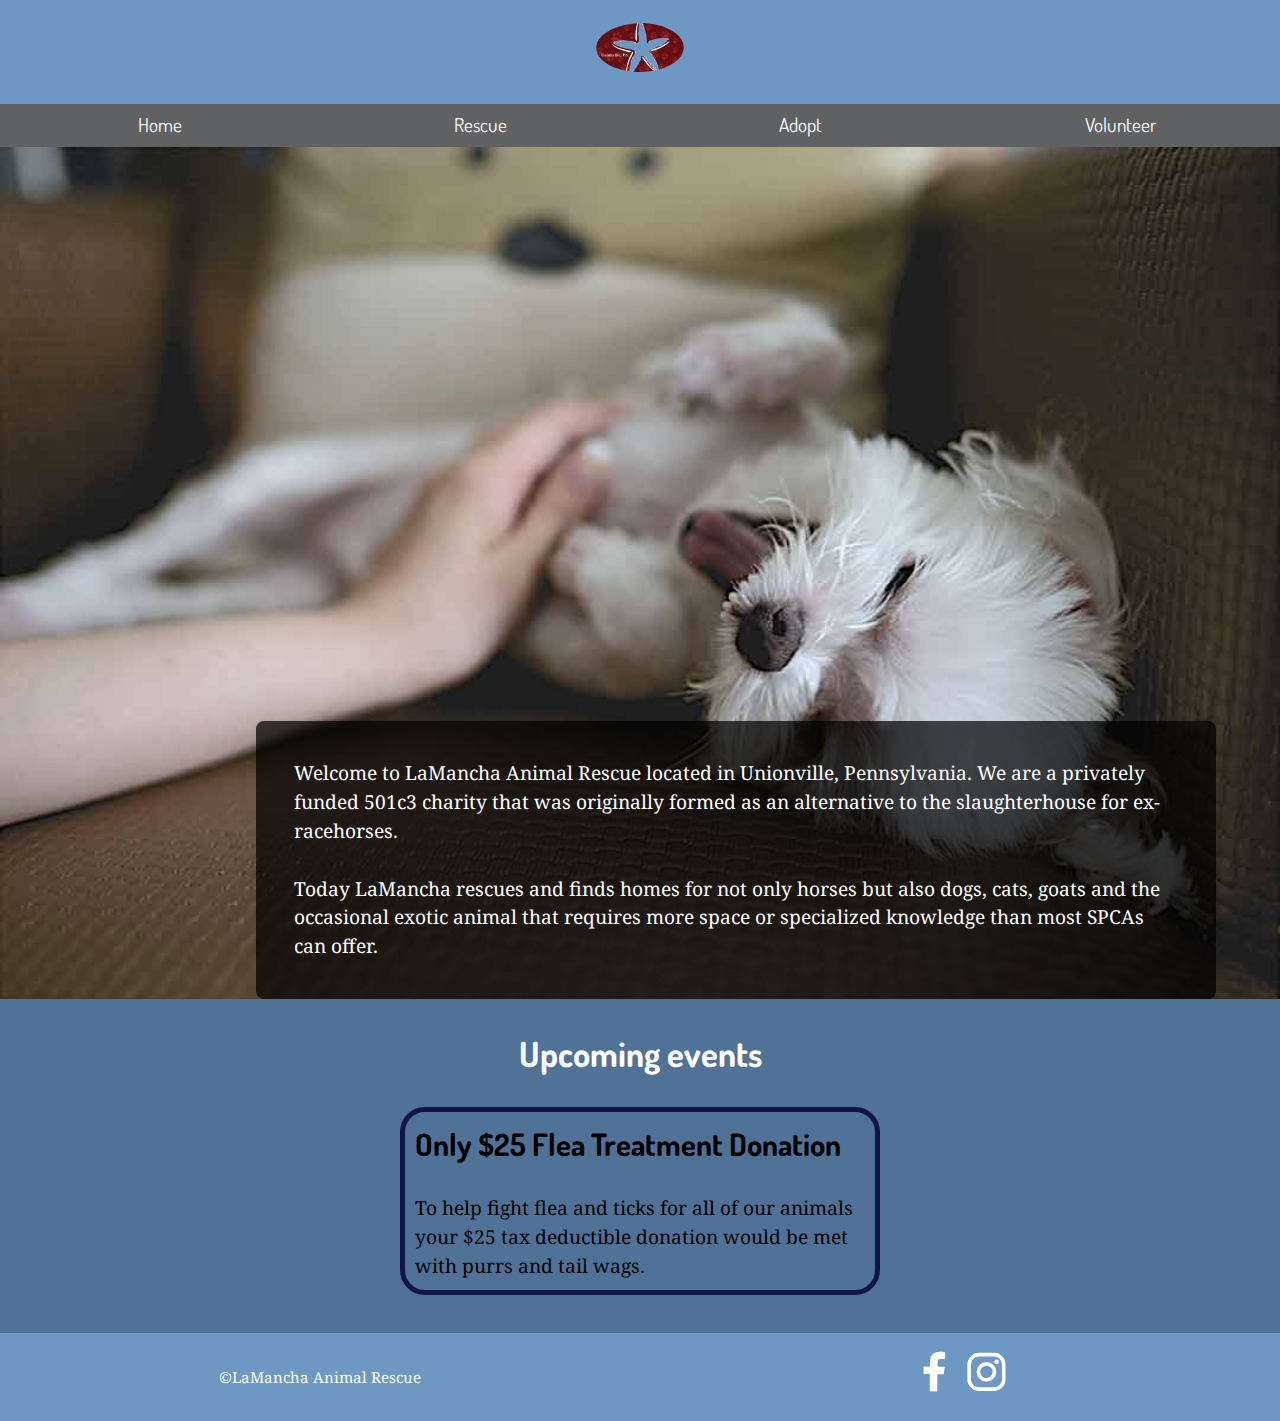
==== commit f4bd583c: "Fixed form" ====
--- a/index.html
+++ b/index.html
@@ -34,17 +34,17 @@
       <div class="embed embed-3by2">
         <img class="dog-banner embed-item" src="images/dog-banner.jpg" alt="">
       </div>
-      <div class="banner-content ib">
-        <p class="micro">Welcome to LaMancha Animal Rescue located in Unionville, Pennsylvania. We are a privately funded 501c3 charity that was originally formed as an alternative to the slaughterhouse for ex-racehorses.</p>
-        <p class="micro push-0">Today LaMancha rescues and finds homes for not only horses but also dogs, cats, goats and the occasional exotic animal that requires more space or specialized knowledge than most SPCAs can offer.</p>
+      <div class="banner-content ib island">
+        <p class="kilo">Welcome to LaMancha Animal Rescue located in Unionville, Pennsylvania. We are a privately funded 501c3 charity that was originally formed as an alternative to the slaughterhouse for ex-racehorses.</p>
+        <p class="kilo push-0">Today LaMancha rescues and finds homes for not only horses but also dogs, cats, goats and the occasional exotic animal that requires more space or specialized knowledge than most SPCAs can offer.</p>
       </div>
     </section>
 
-    <section class="sec-2">
+    <section class="sec-2 pad-t">
       <h1 class="text-center">Upcoming events</h1>
         <div class="card">
           <h2>Only $25 Flea Treatment Donation</h2>
-          <p class="push-0">To help fight flea and ticks for all of our animals your $25 tax deductible donation would be met with purrs and tail wags.</p>
+          <p class="push-0 restrict">To help fight flea and ticks for all of our animals your $25 tax deductible donation would be met with purrs and tail wags.</p>
         </div>
     </section>
   </main>
--- a/css/main.css
+++ b/css/main.css
@@ -1,12 +1,5 @@
 html {
   font-family: 'Dosis', sans-serif;
-}
-
-.red {
-  background-color: red;
-}
-.blue {
-  background-color: blue;
 }
 
 p {
@@ -98,6 +91,18 @@
   font-family: 'Noto Serif', serif
 }
 
+fieldset div {
+  padding-right: .75em;
+  padding-left: .75em;
+}
+
+.adopt {
+  color: #08797d;
+}
+
+label {
+  color: #08797d;
+}
 
 @media only screen and (min-width: 38em) {
 
@@ -118,9 +123,13 @@
     position: absolute;
     bottom: 0;
     max-width: 50rem;
+    left: 20%;
+    padding: 2rem;
+    border-radius: 8px;
   }
 
   .banner-content p {
     color: #fff;
+    max-width: 50rem;
   }
 }
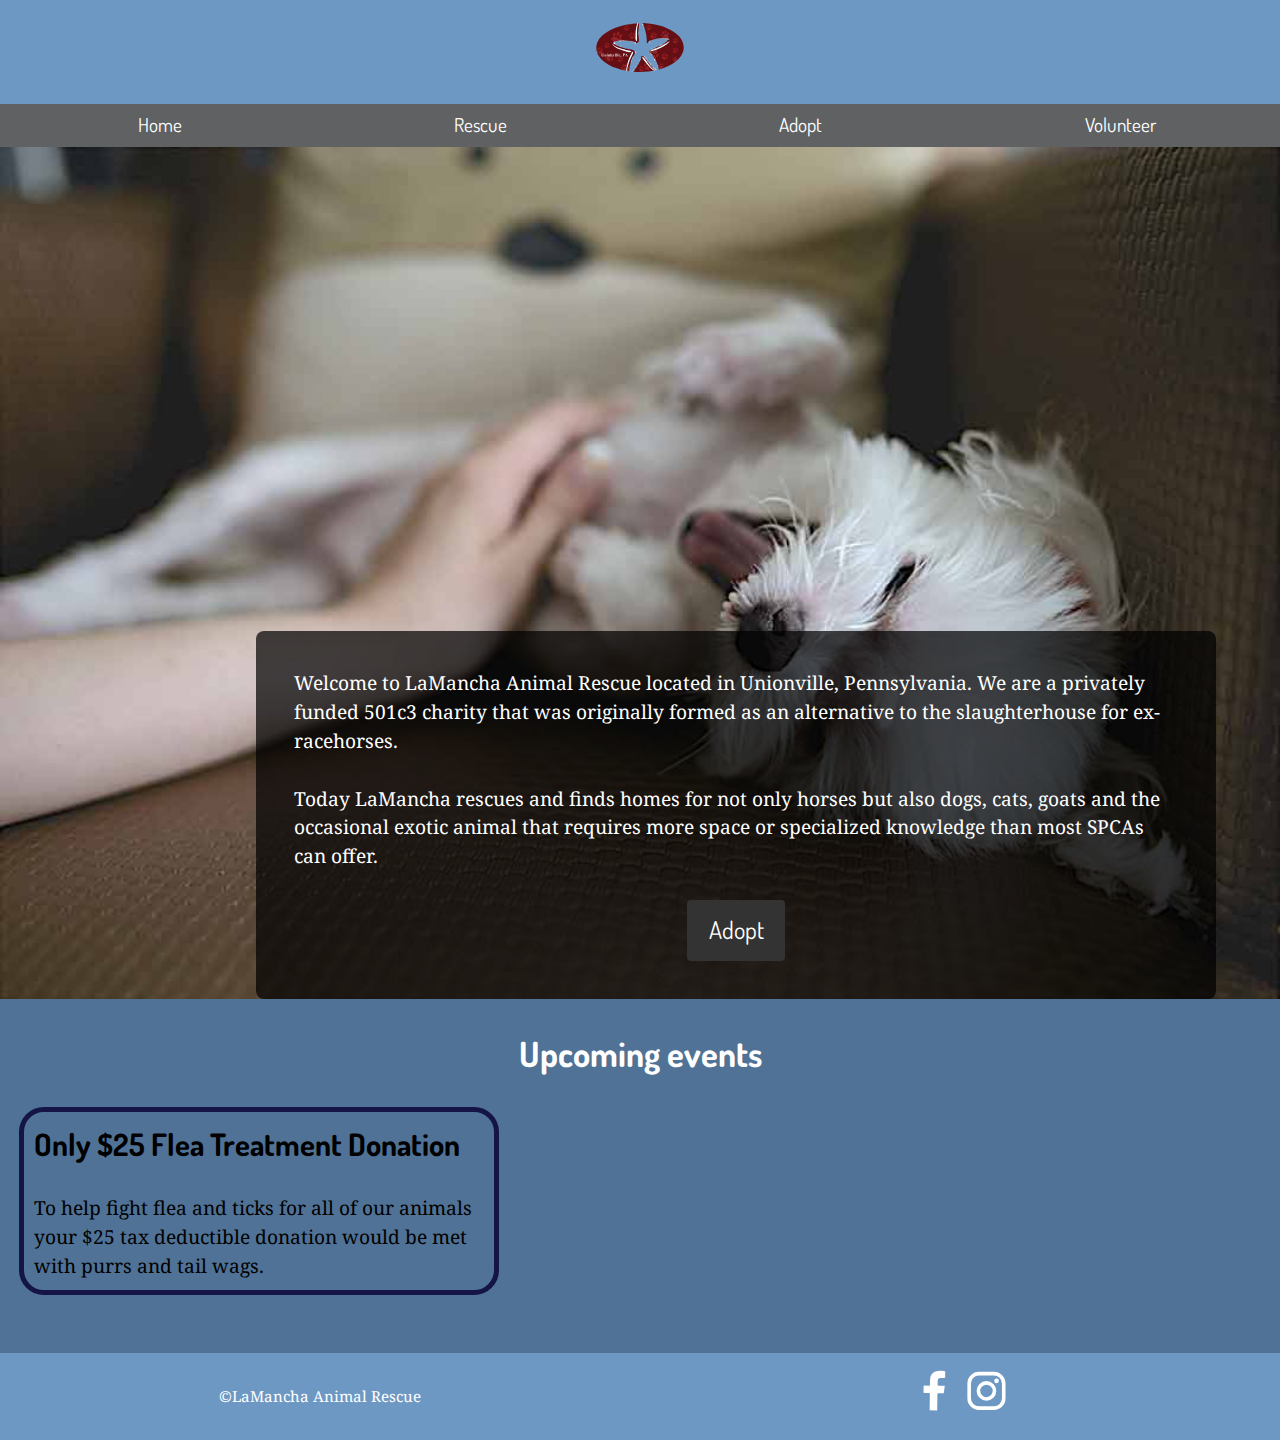
==== commit 3297d15a: "Fixed all indentations" ====
--- a/index.html
+++ b/index.html
@@ -2,7 +2,7 @@
 <html lang="en-ca">
 <head>
   <meta charset="utf-8">
-  <title>Animal Rescue Website</title>
+  <title>LaMancha</title>
   <meta name="viewport" content="width=device-width, initial-scale=1">
   <link href="css/modules.css" rel="stylesheet">
   <link href="css/grid.css" rel="stylesheet">
@@ -36,16 +36,19 @@
       </div>
       <div class="banner-content ib island">
         <p class="kilo">Welcome to LaMancha Animal Rescue located in Unionville, Pennsylvania. We are a privately funded 501c3 charity that was originally formed as an alternative to the slaughterhouse for ex-racehorses.</p>
-        <p class="kilo push-0">Today LaMancha rescues and finds homes for not only horses but also dogs, cats, goats and the occasional exotic animal that requires more space or specialized knowledge than most SPCAs can offer.</p>
+        <p class="kilo push">Today LaMancha rescues and finds homes for not only horses but also dogs, cats, goats and the occasional exotic animal that requires more space or specialized knowledge than most SPCAs can offer.</p>
+        <div class="text-center">
+          <a class="btn giga" href="#">Adopt</a>
+        </div>
       </div>
     </section>
 
     <section class="sec-2 pad-t">
       <h1 class="text-center">Upcoming events</h1>
-        <div class="card">
-          <h2>Only $25 Flea Treatment Donation</h2>
-          <p class="push-0 restrict">To help fight flea and ticks for all of our animals your $25 tax deductible donation would be met with purrs and tail wags.</p>
-        </div>
+      <div class="card">
+        <h2>Only $25 Flea Treatment Donation</h2>
+        <p class="push-0 restrict">To help fight flea and ticks for all of our animals your $25 tax deductible donation would be met with purrs and tail wags.</p>
+      </div>
     </section>
   </main>
 
@@ -54,19 +57,19 @@
       <p><small class="text-center micro">©LaMancha Animal Rescue</small></p>
     </div>
 
-      <div class="unit xs-1 s-1 m-1-2 l-1-2 island-1-2 text-center">
-        <i class="icon i-48">
-          <a href="https://www.facebook.com/groups/67458316507/about/">
-            <img src="images/facebook-logo.svg" alt="facebook">
-          </a>
-        </i>
+    <div class="unit xs-1 s-1 m-1-2 l-1-2 island-1-2 text-center">
+      <i class="icon i-48">
+        <a href="https://www.facebook.com/groups/67458316507/about/">
+          <img src="images/facebook-logo.svg" alt="facebook">
+        </a>
+      </i>
 
-        <i class="icon i-48">
-          <a href="https://www.instagram.com/lamancha_rescue/">
-            <img src="images/instagram-logo.svg" alt="instagram">
-          </a>
-        </i>
-      </div>
+      <i class="icon i-48">
+        <a href="https://www.instagram.com/lamancha_rescue/">
+          <img src="images/instagram-logo.svg" alt="instagram">
+        </a>
+      </i>
+    </div>
   </footer>
 </body>
 </html>
--- a/css/main.css
+++ b/css/main.css
@@ -1,9 +1,9 @@
 html {
-  font-family: 'Dosis', sans-serif;
+  font-family: Dosis, sans-serif;
 }
 
 p {
-  font-family: 'Noto Serif', serif;
+  font-family: "Noto Serif", serif;
 }
 
 a {
@@ -15,7 +15,7 @@
 }
 
 header {
-   background-color: #6e98c4;
+  background-color: #6e98c4;
  }
 
 header nav a {
@@ -70,13 +70,33 @@
   text-decoration: none;
   color: #000;
   transition: 250ms;
-  margin: auto;
 }
 
 .card:hover {
   background-color: #141446;
   transition: 250ms;
   color: #fff;
+}
+
+.card-dog {
+  max-width: 25rem;
+  border: 5px solid #141446;
+  border-radius: 25px;
+  text-decoration: none;
+  color: #000;
+  transition: 250ms;
+  margin: 2rem auto;
+  padding: 1rem;
+}
+
+.card-dog:hover {
+  background-color: #141446;
+  transition: 250ms;
+  color: #fff;
+}
+
+.card-dog:hover a {
+  background-color: #fff;
 }
 
 fieldset {
@@ -88,7 +108,7 @@
 input {
   border-color: #141446;
   border-radius: 5px;
-  font-family: 'Noto Serif', serif
+  font-family: "Noto Serif", serif;
 }
 
 fieldset div {
@@ -104,15 +124,14 @@
   color: #08797d;
 }
 
+.rounded {
+  border-radius: 25px;
+}
+
 @media only screen and (min-width: 38em) {
 
   header ul li {
     display: inline-block;
-  }
-
-  .banner-content {
-    background-color: rgba(0, 0, 0, .7);
-
   }
 
   .banner {
@@ -126,6 +145,7 @@
     left: 20%;
     padding: 2rem;
     border-radius: 8px;
+    background-color: rgba(0, 0, 0, .7);
   }
 
   .banner-content p {
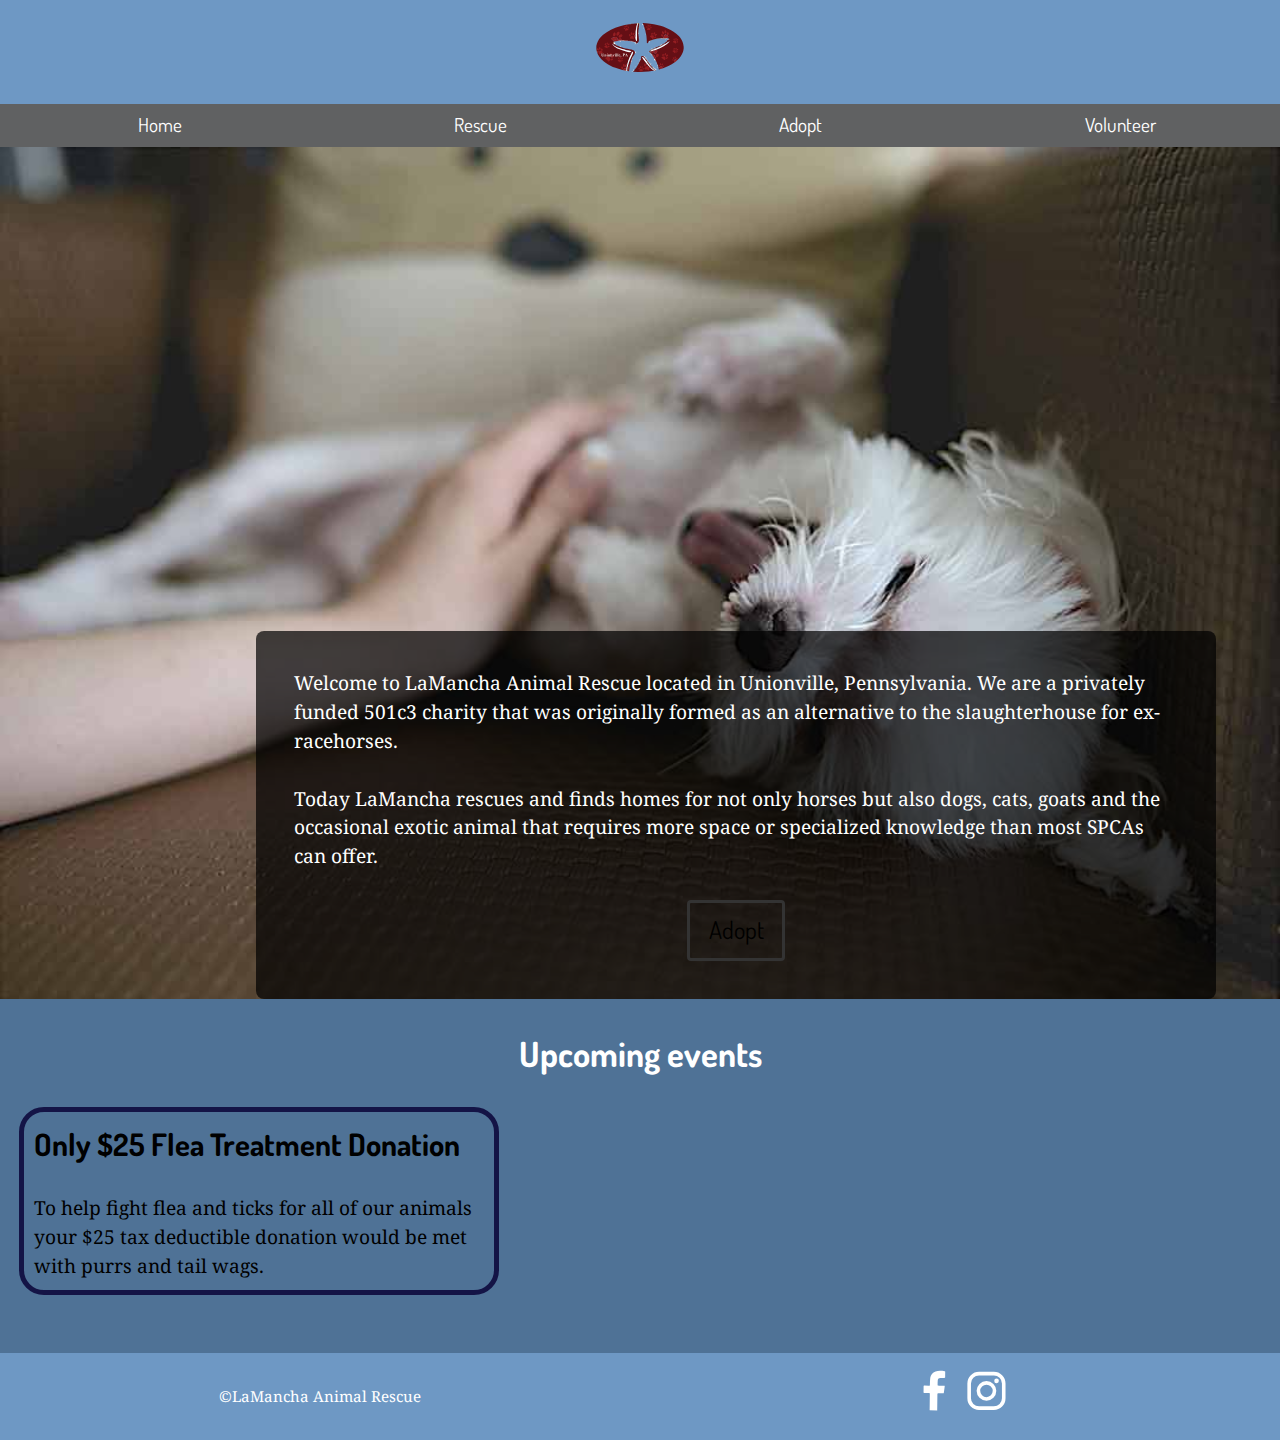
==== commit 7cc759ec: "Added skip links in all htmls" ====
--- a/index.html
+++ b/index.html
@@ -11,17 +11,23 @@
   <link href="https://fonts.googleapis.com/css?family=Dosis:700|Noto+Serif" rel="stylesheet">
 </head>
 <body>
-  <header>
+
+  <ul class="skip-links">
+    <li><a href="#nav">Skip to navigation</a></li>
+    <li><a href="#main">Skip to main content</a></li>
+  </ul>
+
+  <header role="banner">
     <div class="text-center">
       <a href="index.html">
         <img class="i-96 logo" src="images/logo.svg" alt="">
       </a>
     </div>
     <div>
-      <nav>
+      <nav role="navigation" id="nav">
         <ul class="grid list-group text-center">
           <li class="yota text-center unit xs-1 s-1 m-1-4 l-1-4 pad-t-1-4 pad-b-1-4"><a href="index.html">Home</a></li>
-          <li class="yota text-center unit xs-1 s-1 m-1-4 l-1-4 pad-t-1-4 pad-b-1-4"><a href="rescue.html">Rescue</a></li>
+          <li class="yota text-center unit xs-1 s-1 m-1-4 l-1-4 pad-t-1-4 pad-b-1-4"><a href="rescues.html">Rescue</a></li>
           <li class="yota text-center unit xs-1 s-1 m-1-4 l-1-4 pad-t-1-4 pad-b-1-4"><a href="adopt.html">Adopt</a></li>
           <li class="yota text-center unit xs-1 s-1 m-1-4 l-1-4 pad-t-1-4 pad-b-1-4"><a href="#">Volunteer</a></li>
         </ul>
@@ -29,7 +35,7 @@
     </div>
   </header>
 
-  <main>
+  <main role="main" id="main">
     <section class="banner">
       <div class="embed embed-3by2">
         <img class="dog-banner embed-item" src="images/dog-banner.jpg" alt="">
@@ -38,7 +44,7 @@
         <p class="kilo">Welcome to LaMancha Animal Rescue located in Unionville, Pennsylvania. We are a privately funded 501c3 charity that was originally formed as an alternative to the slaughterhouse for ex-racehorses.</p>
         <p class="kilo push">Today LaMancha rescues and finds homes for not only horses but also dogs, cats, goats and the occasional exotic animal that requires more space or specialized knowledge than most SPCAs can offer.</p>
         <div class="text-center">
-          <a class="btn giga" href="#">Adopt</a>
+          <a class="btn btn-ghost giga" href="#">Adopt</a>
         </div>
       </div>
     </section>
@@ -52,7 +58,7 @@
     </section>
   </main>
 
-  <footer class="grid foot-align">
+  <footer class="grid foot-align" role="contentinfo">
     <div class="unit xs-1 s-1 m-1-2 l-1-2 pad-t gutter-1-2 text-center">
       <p><small class="text-center micro">©LaMancha Animal Rescue</small></p>
     </div>
--- a/css/main.css
+++ b/css/main.css
@@ -16,7 +16,7 @@
 
 header {
   background-color: #6e98c4;
- }
+}
 
 header nav a {
   color: #fff;
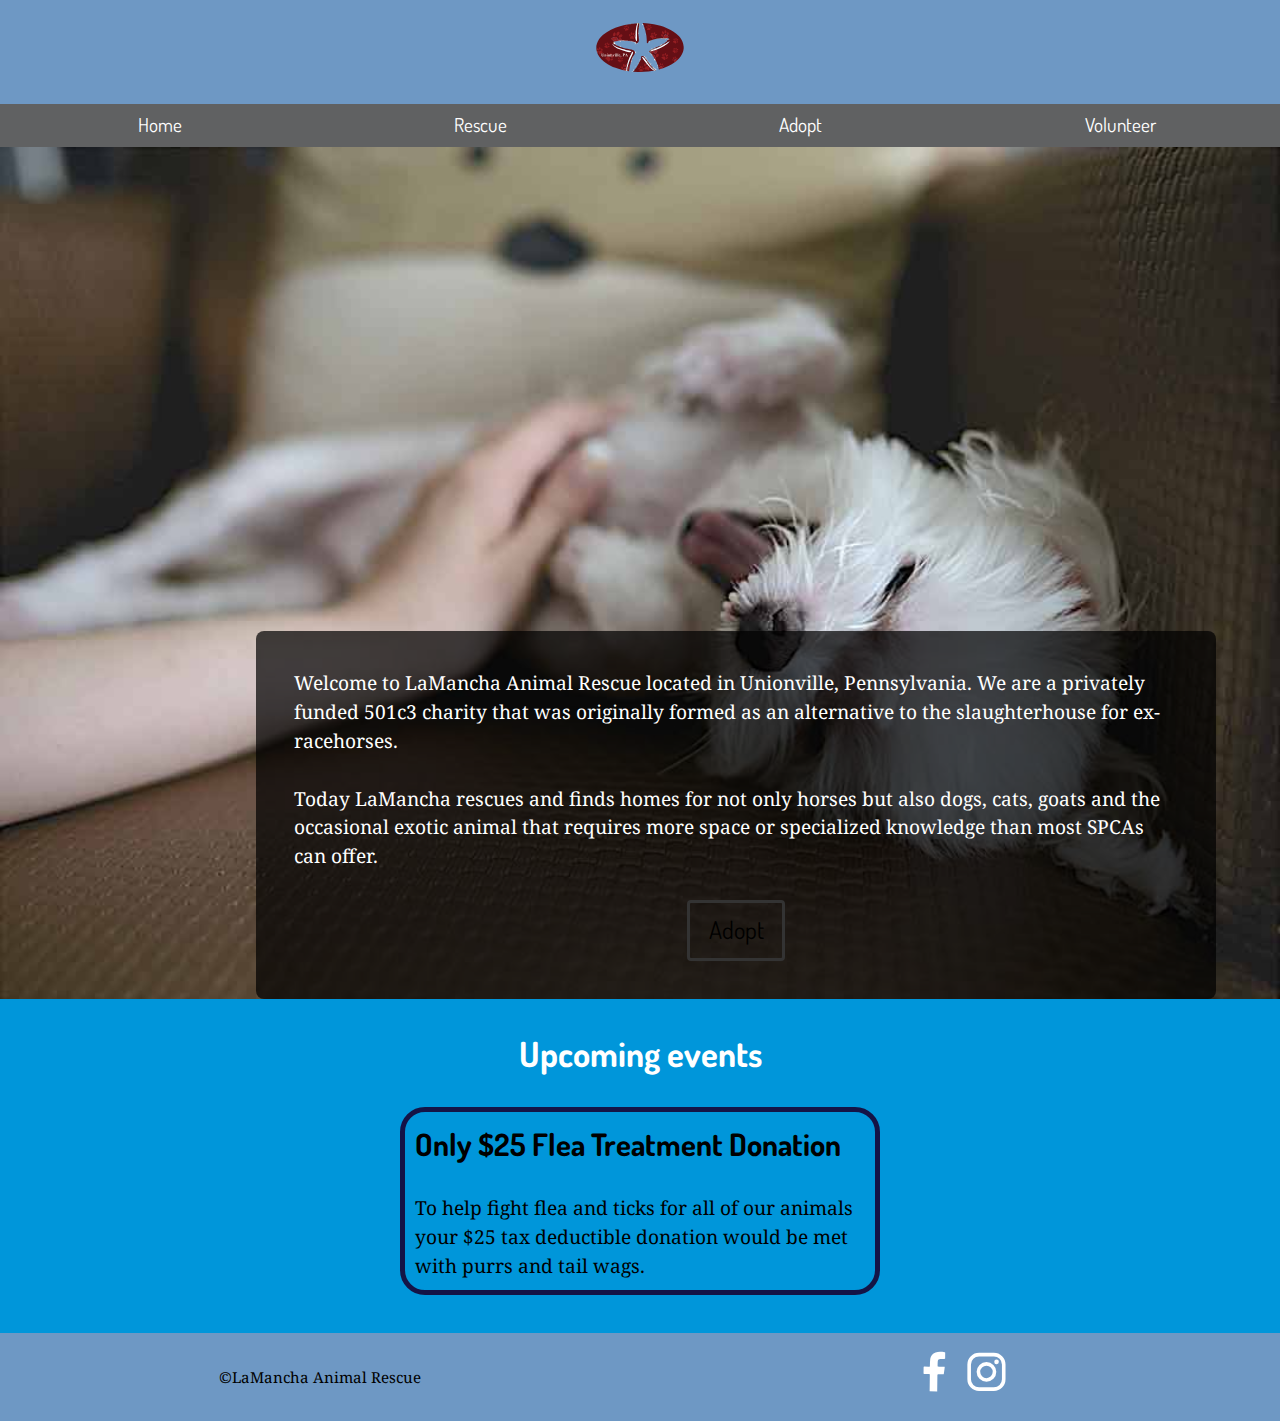
==== commit 854729ac: "Fixed centering problem on index" ====
--- a/index.html
+++ b/index.html
@@ -51,7 +51,7 @@
 
     <section class="sec-2 pad-t">
       <h1 class="text-center">Upcoming events</h1>
-      <div class="card">
+      <div class="card center-block">
         <h2>Only $25 Flea Treatment Donation</h2>
         <p class="push-0 restrict">To help fight flea and ticks for all of our animals your $25 tax deductible donation would be met with purrs and tail wags.</p>
       </div>
--- a/css/modules.css
+++ b/css/modules.css
@@ -1298,5 +1298,4 @@
     display: table-header-group;
   }
 
-  /* End HTML5 Boilerplate code */
-}
+}
--- a/css/main.css
+++ b/css/main.css
@@ -37,7 +37,7 @@
 }
 
 small {
-  color: #fff;
+  color: #000;
 }
 
 .dog-banner {
@@ -53,7 +53,7 @@
 }
 
 .sec-2 {
-  background-color: #4f7296;
+  background-color: #0096da;
   padding-bottom: 2rem;
 }
 
@@ -66,7 +66,6 @@
   border: 5px solid #141446;
   border-radius: 25px;
   padding: .5rem;
-  margin: 0 1rem 1rem;
   text-decoration: none;
   color: #000;
   transition: 250ms;
